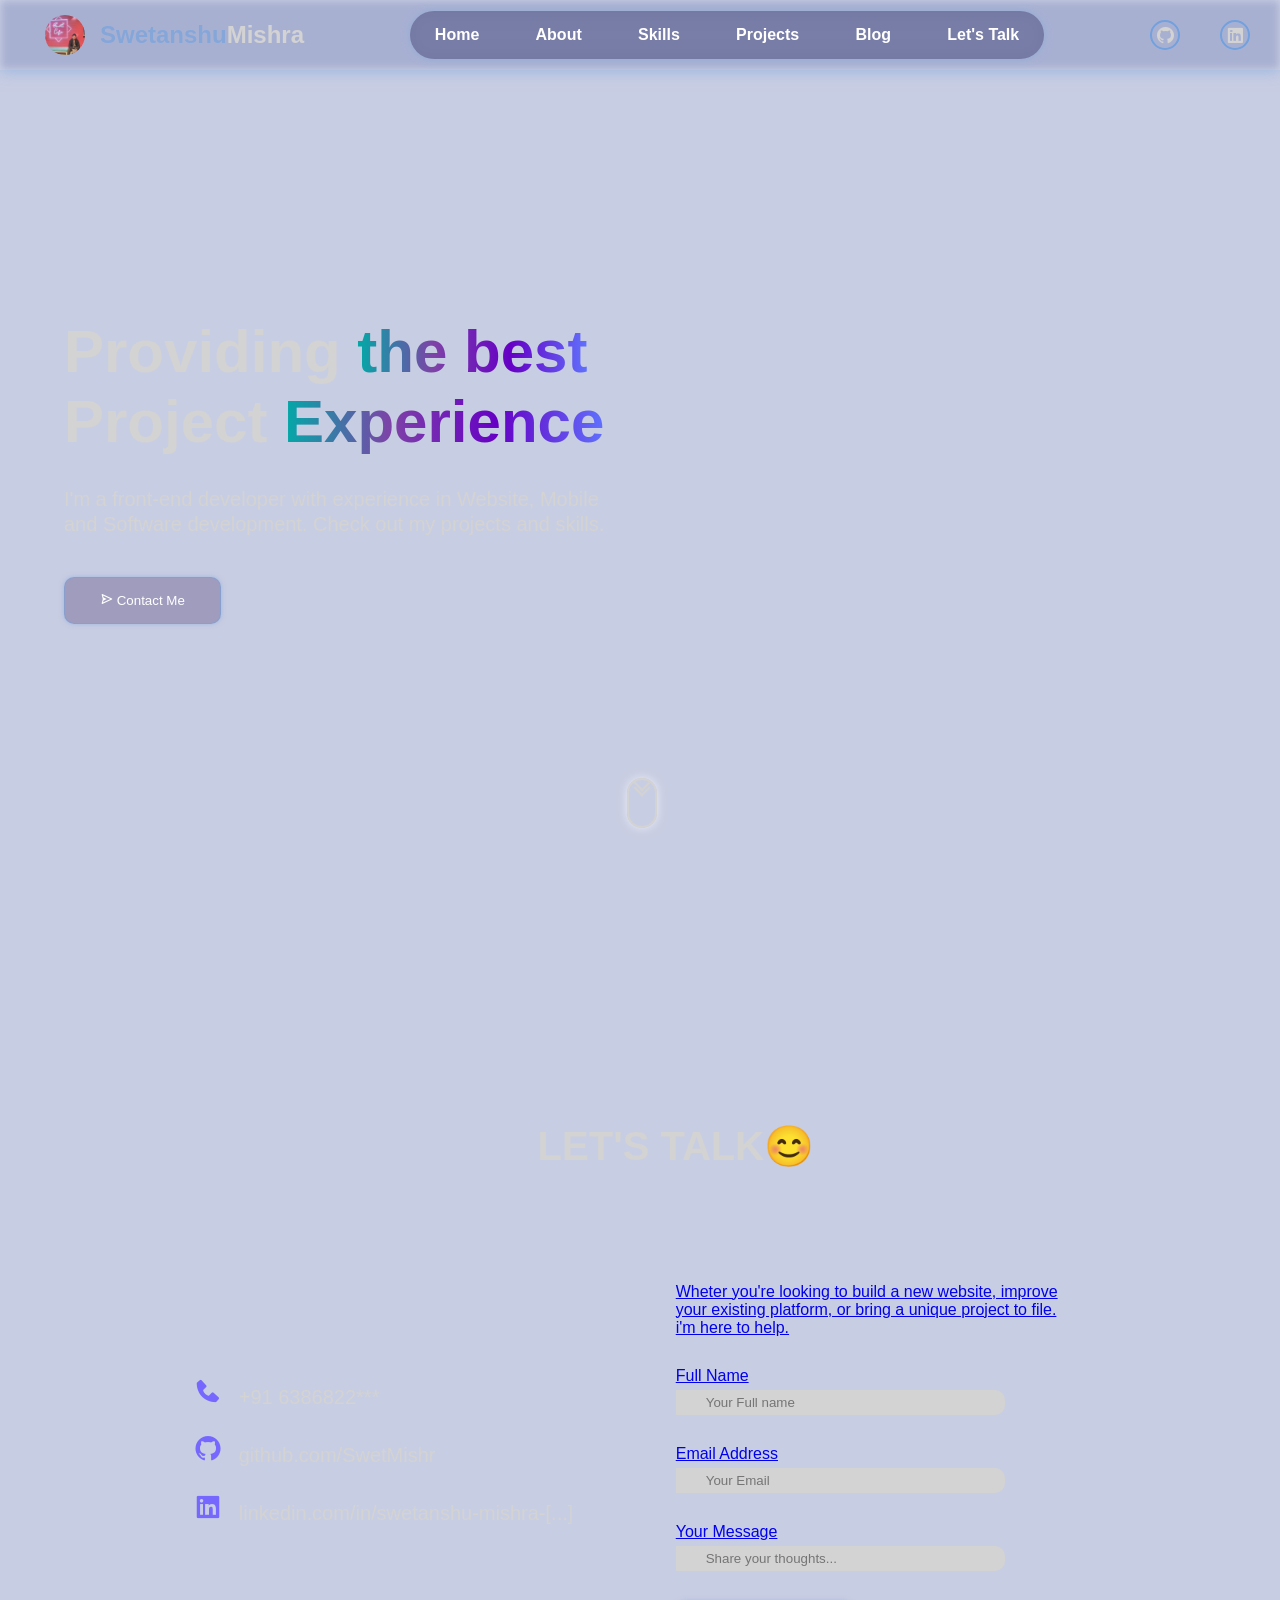
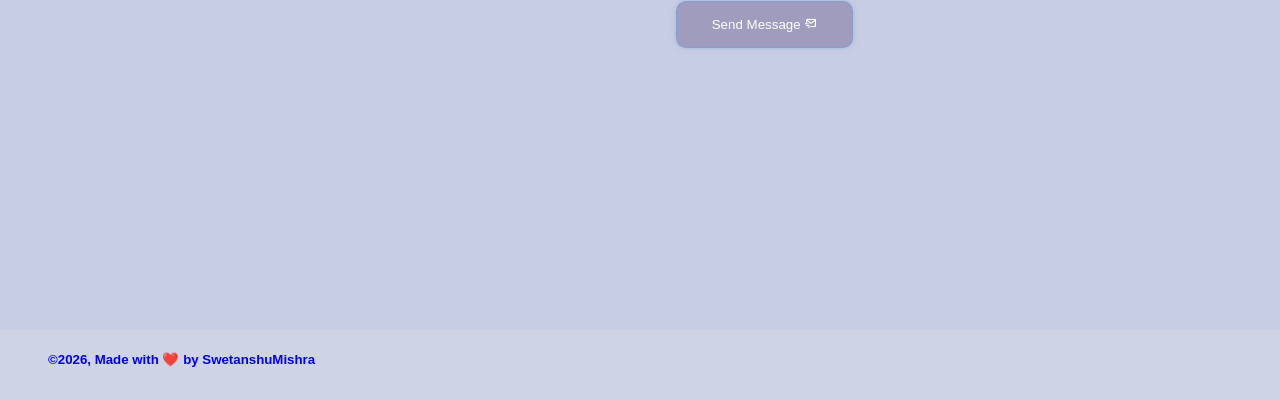
==== index.html @ 2ddc80a5 "Comment out hero-info-title section Comment out the hero-info-title section in index.html" ====
<!DOCTYPE html>
<html lang="en">
<head>
    <meta charset="UTF-8">
    <meta name="viewport" content="width=device-width, initial-scale=1.0">
    <title>SwetPortfolio</title>
    <link rel="stylesheet" href="style.css">
    <link href='https://unpkg.com/boxicons@2.1.4/css/boxicons.min.css' rel='stylesheet'>
    <link rel="stylesheet" href="https://unpkg.com/aos@next/dist/aos.css" />
</head>
<body>
    <div class="container">
        <video class="back-vid" autoplay loop muted plays-inline src="videos/galaxy.mp4"></video>



        <header data-aos="fade-down" data-aos-duration="2000">
            <div class="left">
                <img src="HERO.png" alt="logo">
                <h2><span style="color: #72a1dea2;">Swetanshu</span>Mishra</h2>
            </div>
            
            <ul>
                <li><a href="index.html">Home</a></li>
                <li><a href="hello-there.html">About</a></li>
                <li><a href="skills.html">Skills</a></li>
                <li><a href="projects.html">Projects</a></li>
                <li><a href="blog.html">Blog</a></li>
                <li><a href="lets-talk.html">Let's Talk</a></li>
            </ul>

            <div class="box-icons">
                <a href="https://github.com/SwetMishr" target="_blank" rel="noopener noreferrer"><p><i class='bx bxl-github'></i></p></a>
                <a href="https://www.linkedin.com/in/swetanshu-mishra-1b59b9249" target="_blank" rel="noopener noreferrer"><p><i class='bx bxl-linkedin-square'></i></p></a>
            </div>

            <div class="menu-icon">
                <i class='bx bx-menu'></i>
            </div>            
        </header>
        <div class="sidebar">
            <div class="close-icon">
                <i class='bx bx-x'></i>
            </div>
            
            <ul>
            <li><a href="index.html">Home</a></li>
            <li><a href="hello-there.html">About</a></li>
            <li><a href="skills.html">Skills</a></li>
            <li><a href="projects.html">Projects</a></li>
            <li><a href="blog.html">Blog</a></li>
            <li><a href="lets-talk.html">Let's Talk</a></li>
            </ul>

            <div class="social-sidebar">
                <a href="https://github.com/SwetMishr" target="_blank" rel="noopener noreferrer"><i class='bx bxl-github'></i></a>
                <a href="https://www.linkedin.com/in/swetanshu-mishra-1b59b9249" target="_blank" rel="noopener noreferrer"><i class='bx bxl-linkedin-square'></i></a>
            </div>
        </div>

        <div class="blackhole-box" data-aos="fade-down" data-aos-duration="2000">
            <video autoplay loop muted plays-inline src="videos/blackhole.mp4"></video>
        </div>

        <section id="home" class="hero ">
            <div class="hero-info autoBlur" data-aos="fade-right" data-aos-duration="1000">
                <!--<div class="hero-info-title" >
                    <i class='bx bxl-sketch'></i>
                 Front-end Developer
                </div>-->

                <h1 data-aos="fade-right" data-aos-duration="3000">Providing <span class="gradient">the best</span> Project <span class="gradient">Experience</span></h1>

                <p>I'm a front-end developer with experience in Website, Mobile and Software development. Check out my projects and skills.</p>

                <a href='lets-talk.html'><button><i class='bx bx-send' ></i> Contact Me</button></a>
            </div>
            
            <div class="skills-video-box " >
                <video class="skills-video autoBlur" autoplay loop muted plays-inline src="videos/hero-video.mp4"></video>
            </div>
        
            <div class="scroll-down"></div>
        </section>

       <!-- <section id="hello-there" class="info-section">
            <h1 class="section-title autoDisplay">Hello,There👋</h1>
            <div class="info-cards">
                <div class="card ">
                    <h1>Hi there, I'm Swetanshu</h1>
                    <p>With 1 years of experience, I have honed my skills in frontend dev, creating dynamic and responsive websites.</p>
                
                    <img src="images/grid1.png" alt="">
                </div>

                <div class="card">
                    <h1>Tech Stack</h1>
                    <p>I specialize in a variety of languages, frameworks, and tools that allow me to build robust and scalable applications.</p>
                
                    <img src="images/grid2.png" alt="">
                </div>

                <div class="card">
                    <h1>I'm very flexible with time zone communications & locations</h1>
                    <p>I'm based in Noida, India and open to remote work worldwide.</p>
                
                    <video src="videos/glob.mp4" autoplay loop muted plays-inline></video>

                    <a href='#lets-talk'><button><i class='bx bx-send'></i> Contact Me</button></a>
                </div>

                <div class="card">
                    <h1>My Passion for Coding</h1>
                    <p>I love solving problems and building things through code. Programming isn't just my profession—it's my passion. I enjoy exploring new technologies, and enhancing my skill[...]
                
                    <img src="images/grid4.png" alt="">
                </div>
            </div>
        </section>

        <section id="projects" class="my-project">
            <h1 class="section-title autoDisplay">My Projects 👨‍💻</h1>
            <div class="project-card">
                <div class="project-vidbox autoBlur" >
                    <video loop id="projectVideo1" src="videos/project1.mp4"></video>
                    <div class="hover-sign"></div>
                </div>
                <div class="project-info fadein-left">
                    <h1>Animated <span class="gradient">Gaming</span> Website</h1>
                    <p>Lorem ipsum dolor sit amet, consectetur adipisicing elit. Dicta ipsam excepturi ex in corrupti similique dolor nam, suscipit, odio soluta at recusandae nulla, id fugiat!</p[...]
                    <button><i class='bx bx-link-external' ></i> Website</button>
            </div>
            </div>

            <div class="project-card">
                <div class="project-vidbox autoBlur">
                    <video loop id="projectVideo2" src="videos/project2.mp4"></video>
                </div>
                <div class="project-info fadein-left">
                    <h1> Modern <span class="gradient">Portfolio</span> Website </h1>
                    <p>Lorem ipsum dolor sit amet consectetur adipisicing elit. Quam modi voluptates assumenda omnis impedit ipsa veritatis soluta earum minima consequatur.</p>
                    <button><i class='bx bx-link-external' ></i> Website</button>
                </div>
            </div>

            <div class="project-card">
                <div class="project-vidbox autoBlur">
                    <video loop id="projectVideo3" src="videos/project3.mp4"></video>
                </div>
                
                <div class="project-info fadein-left">
                    <h1>Movie <span class="gradient">Landing</span>  Page</h1>
                    <p>Lorem ipsum dolor sit amet consectetur adipisicing elit. Maiores numquam saepe itaque sapiente odit neque necessitatibus explicabo hic laudantium ipsam nesciunt ducimus, cu[...]
                    <button><i class='bx bx-link-external' ></i> Website</button>
                </div>
            </div>
        </section>

        
        <section id="skills" class="skills-section">
            <h1 class="section-title autoDisplay">
                My Skills 💪
            </h1>
            <div class="skills-box autoDisplay">
                <img class="skills-image" src="images/digital brain (2).png" alt="">
                <div class="Designer">
                    <h1 class="gradient">Designer <i class='bx bx-laptop'></i></h1>
                    <p>I have expertise in HTML, CSS, JavaScript, and design tools like Figma and Adobe XD. My strength lies in blending aesthetics with functionality to create seamless user expe[...]
                </div>
                
                <div class="coder">
                    <h1 class="gradient">Coder <i class='bx bx-code-block' ></i></h1>
                    <p>I'm skilled in HTML, CSS, JavaScript, and frameworks like React and Node.js. I also have experience with database management using MySQL.</p>
                </div>

                <div class="slider" reverse="true" style="
                --width: 100px;
                --height: 100px;
                --quantity: 4;
                ">
                    <div class="list">
                
                        <div class="item" style="--position: 1"><img src="images/10.png" alt=""></div>
                        <div class="item" style="--position: 2"><img src="images/6.png" alt=""></div>
                        <div class="item" style="--position: 3"><img src="images/12.png" alt=""></div>
                        <div class="item" style="--position: 4"><img src="images/7.png" alt=""></div>
                
                    </div>
                </div>
            </div>
        </section>-->

        <section id="lets-talk" class="contact-section ">
            <h1 class="section-title autoDisplay">LET'S TALK😊</h1>

            <div class="social-box autoBlur">
                <a href="#"><i class='bx bxs-phone'></i> +91 6386822***</a>
                <a href="https://github.com/SwetMishr" target="_blank" rel="noopener noreferrer"><i class='bx bxl-github'></i> github.com/SwetMishr</a>
                <a href="https://www.linkedin.com/in/swetanshu-mishra-1b59b9249" target="_blank" rel="noopener noreferrer"><i class='bx bxl-linkedin-square'></i> linkedin.com/in/swetanshu-mishra-[...]
            </div>

            <div class="contact-box autoBlur">
                <p>Wheter you're looking to build a new website, improve your existing platform, or bring a unique project to file. i'm here to help.</p>
            
                <p>Full Name</p>
                <input placeholder="Your Full name" type="full name">

                <p>Email Address</p>
                <input placeholder="Your Email" type="Contact">

                <p>Your Message</p>
                <input  class="input-message" type="contact" placeholder="Share your thoughts...">

                <button>Send Message <i class='bx bx-mail-send'></i></button>
            </div>
        
        </section> 

        <section class="footer">
            <h5>©️2026, Made with ❤️ by SwetanshuMishra</h5>
             <!-- <div class="box-icons">
              <a href="https://github.com/SwetMishr" target="_blank" rel="noopener noreferrer"><p><i class='bx bxl-github'></i></p></a>
                <a href="https://www.linkedin.com/in/swetanshu-mishra-1b59b9249" target="_blank" rel="noopener noreferrer"><p><i class='bx bxl-linkedin-square'></i></p></a>
            </div> -->
        </section>

        
    </div>
    <script src="app.js"></script>
    <script src="https://unpkg.com/aos@next/dist/aos.js"></script>
    <script >
      AOS.init();
    </script>
</body>
</html>
---- style.css ----
body{
    margin: 0;
    padding: 0;
    font-family: Arial, Helvetica, sans-serif;
    color: lightgray;
    overflow-x: hidden;
}

*{
    box-sizing: border-box;
}

html{
    scroll-behavior: smooth;
}

.container{
    position: relative;
    width: 100%;
    min-height: 100vh;
    display: flex;
    flex-direction: column;
    align-items: center;
    gap: 100px;
    background-color: #001f7c38;
}

.page-container{
    padding-bottom: 100px;
}

.page-section,
.skills-page-section{
    padding-top: 120px;
}


.back-vid{
    position: fixed;
    right: 0;
    bottom: 0;
    z-index: -1;
    mix-blend-mode:overlay;
}


header{
    display: flex;
    position: absolute;
    top: 0;
    right: 0;
    left: 0;
    align-items: center;
    justify-content: space-between;
    padding: 0 30px;
    height: 70px;
    background-color: rgba(255, 255, 255, 0.121);
    backdrop-filter: blur(5px);
    box-shadow: 0 0 15px #72a1dea2;
    z-index: 999;
}

.left{
    display: flex;
    align-items: center;
    flex-shrink: 0;
}

.left img{
    width: 40px;
    height: 40px;
    margin: 0 15px;
    border-radius: 50%;
    object-fit: cover;
    flex-shrink: 0;
}


header ul{
    display: flex;
    justify-content: space-between;
    width: min(650px, 52%);
    padding: 15px 15px;
    border-radius: 50px;
    background-color: rgba(0, 0, 69, 0.326);
    backdrop-filter: blur(10px);
    box-shadow: 0 0 10px #72a1de63;
}

header ul li{
    list-style: none;
}

header ul a{
    text-decoration: none;
    color: white;
    font-weight: 700;
    transition: 0.3s;
    margin: 0 10px;
}

header ul a:hover{
    text-shadow: 0 0 15px black;
}

.box-icons{
    display: flex;
    gap: 40px;
    flex-shrink: 0;
}

.box-icons a{
    color: lightgray;
    text-decoration: none;
}

.box-icons p{
    display: flex;
    align-items: center;
    justify-content: center;
    font-size: 20px;
    width: 30px;
    height: 30px;
    margin: 0;
    border: 2px solid #72a1de;
    border-radius: 50%;
    cursor: pointer;
    transition: 0.5s;
}

.box-icons p:hover{
    background-color: #72a1de;
    color: black;
    box-shadow: 0 0 15px #72a1de;
}

.blog-section{
    width: 80%;
    min-height: 100vh;
    display: flex;
    flex-direction: column;
    align-items: center;
    gap: 30px;
}

.blog-grid{
    display: grid;
    grid-template-columns: repeat(3, minmax(0, 1fr));
    gap: 24px;
    width: 100%;
}

.blog-card{
    border: 1px solid gray;
    background-color: #080020b7;
    border-radius: 20px;
    padding: 28px;
    min-height: 260px;
    box-shadow: 0 0 8px #72a1de45;
    transition: 0.4s;
}

.blog-card:hover{
    box-shadow: 0 0 15px lightgray;
}

.blog-card span{
    color: #72a1de;
    font-size: 13px;
    font-weight: 700;
}

.blog-card h2{
    color: lightgray;
    font-size: 24px;
    line-height: 32px;
}

.blog-card p{
    color: gray;
    line-height: 24px;
}

.blog-card a{
    color: white;
    text-decoration: none;
    font-weight: 700;
}

.contact-page-section{
    padding-top: 120px;
}

.blackhole-box{
    position: absolute;
    top: 0;
    width: 100%;
    display: flex;
    justify-content: center;
    z-index: -1;
    mix-blend-mode: lighten;
  }
  
.blackhole-box video{
    width: 100%;
    margin-top: -23.5%;
}

.hero{
    position: relative;
    display: flex;
    width: 100%;
    height: 100vh;
    align-items: center;
    justify-content: space-between;
}

.hero-info{
    position: absolute;
    left: 5%;
}

.hero-info .hero-info-title{
    color: #72a1de;
    padding: 8px 5px;
    border-radius: 50px;
    border: 1px solid #72a1de94;
    width: 240px;
    background-color: #2200493d;
    box-shadow: 0 0 5px #72a1de84;
}

.hero-info h1{
    font-size: clamp(36px, 6vw, 60px);
    max-width: 600px;
    font-weight: 700;
    line-height: 70px;
    margin-top: 40px;
    margin-bottom: 30px;
}

.hero-info p{
    max-width: 550px;
    line-height: 25px;
    margin-bottom: 40px;
    font-size: clamp(16px, 2vw, 20px);
}

.hero-info button{
    color: white;
    padding: 15px 35px;
    border-radius: 10px;
    border: 1px solid #72a1de81;
    background-color: #2200493d;
    box-shadow: 0 0 5px #72a1de81;
    cursor: pointer;
    transition: 0.3s;
}

.hero-info button:hover{
    box-shadow: 0 0 15px #72a1de81;
}

/* Gradient Animation */
.gradient{
    background: linear-gradient(to right,#00aaa7, #7e42a7, #6600c5, #6070fd,#2a46ff, #0099ff, #008ead);
    background-size: 200%;
    background-clip: text;
    -webkit-background-clip: text;
    -webkit-text-fill-color: transparent;
    animation: animate-gradient 2.5s linear infinite;
}
@keyframes animate-gradient {
    to{
        background-position: 200%;
    }
}

.skills-video-box{
    position: absolute;
    right: 3%;
}

.skills-video{
    height: 900px;
    mix-blend-mode:lighten;
}


.scroll-down {
    height: 50px;
    width: 30px;
    border: 2px solid lightgray;
    position: absolute;
    left: 49%;
    bottom: 8%;
    border-radius: 50px;
    cursor: pointer;
    box-shadow: 0 0 10px rgba(255, 255, 255, 0.626);
  }
  .scroll-down::before,
  .scroll-down::after {
    content: "";
    position: absolute;
    top: 20%;
    left: 50%;
    height: 10px;
    width: 10px;
    transform: translate(-50%, -100%) rotate(45deg);
    border: 2px solid lightgray;
    border-top: transparent;
    border-left: transparent;
    animation: scroll-down 2s ease-in-out infinite;
  }
  .scroll-down::before {
    top: 30%;
    animation-delay: 0.5s;
    /* animation: scroll-down 1s ease-in-out infinite; */
  }
  
  @keyframes scroll-down {
    0% {
      /* top:20%; */
      opacity: 0;
    }
    30% {
      opacity: 1;
    }
    60% {
      opacity: 1;
    }
    100% {
      top: 90%;
      opacity: 0;
    }
  }




.info-section{
    display: flex;
    align-items: center;
    flex-direction: column;
    width: 80%;
    margin-top: 100px;
}

.section-title{
    font-size: clamp(28px, 5vw, 40px);
    font-weight: 700;
    text-align: center;
}

.info-cards{
    display: grid;
    grid-template-columns: auto auto auto;
    gap: 20px;
    width: 100%;
    height: 100%;
    margin-top: 30px;
}

.card{
    display: flex;
    align-items:flex-start;
    justify-content: center;
    position: relative;
    width: auto;
    height: 40vh;
    overflow: hidden;
    border: 1px solid gray;
    background-color: #080020b7;
    border-radius: 20px;
    transition: 0.5s;
}

.card h1{
    position: absolute;
    margin: 0;
    bottom: 40%;
    left: 5%;
    font-size: 25px;
    z-index: 1;
    color: lightgray;
}

.card p{
    position: absolute;
    bottom: 3%;
    left: 5%;
    z-index: 1;
    max-width: 300px;
    color: gray;
    font-size: 13px;
    line-height: 20px;
}

.card img{
    width: 80%;
    height: 50%;
    object-fit: cover;
}

.card video{
    margin-top: 10%;
    width: 70%;
    height: 50%;
    object-fit: cover;
    mix-blend-mode: lighten;
}

.card button{
    position: absolute;
    bottom: 5%;
    left: 5%;
    padding: 10px 25px;
    border: 1px solid gray;
    background-color: #0f1217;
    color: gray;
    border-radius: 20px;
    box-shadow: 0 0 5px lightgray;
    cursor: pointer;
    transition: 0.3s;
}

.card button:hover{
    box-shadow: 0 0 15px lightgray;
    opacity: 0.7;
}

.card:hover{
    box-shadow: 0 0 15px rgb(211, 211, 211);
}

.card:nth-child(3){
    grid-row: span 2;
    height: 83vh;
}

.card:nth-child(3) p{
    bottom: 12%;
}

.card:nth-child(3) h1{
    bottom: 21%;
}

.card:nth-child(4){
    grid-column: span 2;
}

.card:nth-child(4) p{
    max-width: 650px;
}

.card:nth-child(4) h1{
    bottom: 35%;
}



.my-project{
    display: flex;
    flex-direction: column;
    gap: 10%;
    align-items: center;
    position: relative;
    width: 80%;
    min-height: 100vh;
    height: auto;
    margin-top: 200px;
    margin-bottom: 700px;
}

.project-card {
    display: flex;
    width: 100%;
    height: 40%;
    align-items: center;
    gap: 10%;
    justify-content: center;
}

.project-vidbox{
    display: flex;
    align-items: center;
    justify-content: center;
    width: 50%;
    mix-blend-mode:exclusion;
    position: relative;
    cursor: pointer;
    transition: 0.5s;
    min-width: 400px;

}

.project-vidbox video{
    object-fit: cover;
    width: 100%;
    box-shadow: 0 0 10px lightgray;
    border-radius: 20px;
    transition: 0.5s;
}

.project-card video:hover{
    box-shadow: 0 0 25px rgb(255, 255, 255);
}

.project-info{
    display: flex;
    flex-direction: column;
    align-items: start;
    justify-content: center;
    width: 50%;
    padding-left: 10%;
}

.project-info h1{
    width: 90%;
    font-size: 25px;
    font-weight: bold;
    text-wrap: nowrap;
    margin-top: 0;
    margin-bottom: 10px;
    max-width: 450px;
}

.project-info p{
    width: 90%;
    max-width: 400px;
    min-width: 300px;
    margin-bottom: 50px;
    margin-top: 0;
}

.project-info button{
    color: white;
    padding: 15px 35px;
    border-radius: 10px;
    border: 1px solid #72a1de81;
    background-color: #2200493d;
    box-shadow: 0 0 5px #72a1de81;
    cursor: pointer;
    transition: 0.3s;
}

.project-info button:hover{
    opacity: 0.8;
    box-shadow: 0 0 15px #72a1de81;
}

.project-vidbox .hover-sign{
    position: absolute;
    display: flex;
    align-items: center;
    justify-content: center;
    width: 30%;
    height: 100px;
}

.hover-sign::before,
.hover-sign::after {
    content: "👆";
    text-align: center;
    position: absolute;
    font-size: 50px;
    top: 20%;
    left: 40%;
    border-radius: 40px;
    animation: hover-animation 4s ease-in-out infinite;

}

.hover-sign.active{
    display: none;
}

@keyframes hover-animation {
  0% {
    /* top:20%; */
    box-shadow: 0 0 5px rgb(255, 255, 255);
    transform: translate(100%, 50%) rotate(30deg);
  }

  100% {
    box-shadow: 0 0 5px rgb(255, 255, 255);
    transform: translateX(80%, 80%) rotate(20deg);
  }
}




/* Skills section */
.skills-section{
    display: flex;
    flex-direction: column;
    align-items: center;
    position: relative;
    width: 100%;
}

.skills-box{
    width: 100%;
    height: 90vh;
    position: relative;
    display: flex;
    align-items: start;
    justify-content: center;
    mix-blend-mode:lighten;
    opacity: 0.7;
}

.skills-image{
    width: 70%;
    mix-blend-mode:difference;
}

.Designer{
    position: absolute;
    display: flex;
    flex-direction: column;
    align-items: start;
    top: 25%;
    left: 5%;
    max-width: 300px;
}

.Designer h1{
    font-size: 50px;
    display: flex;
    align-items: center;
}

.Designer p{
    line-height: 23px;
}


.coder{
    position: absolute;
    display: flex;
    flex-direction: column;
    align-items: start;
    top: 25%;
    right: 5%;
    max-width: 300px;
}

.coder h1{
    font-size: 50px;
    display: flex;
    align-items: center;
}

.coder p{
    line-height: 23px;
}



.coder-text{

    font-size: 50px;
}

/* SLIDER  */

.slider{
    position: absolute;
    bottom: 5%;
    right: 20%;
    width: 60%;
    height: var(--height);
    overflow: hidden;
    mask-image: linear-gradient(
        to right,
        transparent,
        #000 10% 90%,
        transparent
    );
    mix-blend-mode:difference;
    opacity: 0.7;
}
.slider .list{
    display: flex;
    width: 100%;
    min-width: calc(var(--width) * var(--quantity));
    position: relative;
}
.slider .list .item{
    width: var(--width);
    height: var(--height);
    position: absolute;
    left: 100%;
    animation: autoRun 10s linear infinite;
    transition: filter 0.5s;
    animation-delay: calc( (10s / var(--quantity)) * (var(--position) - 1) - 10s)!important;
}
.slider .list .item img{
    width: 100%;
}
@keyframes autoRun{
    from{
        left: 100%;
    }to{
        left: calc(var(--width) * -1);
    }
}
.slider:hover .item{
    animation-play-state: paused!important;
    filter: grayscale(1);
}
.slider .item:hover{
    filter: grayscale(0);
}


  /* CONTACT SECTION */
.contact-section{
    width: 80%;
    min-height: 100vh;
    height: auto;
    display: flex;
    justify-content: center;
    gap: 10%;
    align-items: center;
    position: relative;
}

.contact-section h1{
    position: absolute;
    top: 10%;
    left: 40%;
}

.social-box {
    display: flex;
    flex-direction: column;
    gap: 25px;
}

.social-box a{
    color: lightgray;
    text-decoration: none;
    font-size: 20px;
    overflow-wrap: anywhere;
}

.social-box i{
    color: #7668ff;
    font-size: 30px;
    margin-right: 10px;
}

.social-icons a i{
    color: white;
    margin-top: 40px;
}

.contact-box p{
    max-width: 400px;
    margin-top: 30px;
    margin-bottom: 5px;
} 

.contact-box input{
    padding: 7.5px 30px;
    background-color: lightgray;
    width: 80%;
    height: 25px;
    border: none;
    outline : none;
    border-top-right-radius: 10px;
    border-bottom-right-radius: 10px;
}

.contact-box button{
    margin-top: 30px;
    color: white;
    padding: 15px 35px;
    border-radius: 10px;
    border: 1px solid #72a1de81;
    background-color: #2200493d;
    box-shadow: 0 0 5px #72a1de81;
    cursor: pointer;
    transition: 0.3s;
}

.contact-box button:hover{
    opacity: 0.8;
    box-shadow: 0 0 15px #72a1de81;
}

.footer{
    display: flex;
    justify-content: space-between;
    position: absolute;
    bottom: 0;
    right: 0;
    left: 0;
    height: 70px;
    background-color: rgba(255, 255, 255, 0.121);
    z-index: 999;
    padding: 0 3rem;
    box-sizing: border-box;
}


/* BLUR EFFECT ANIMAION */

.autoBlur{
    animation: autoBlurAnimation linear both;
    animation-timeline: view();

}
@keyframes autoBlurAnimation{
    0%{
        filter: blur(40px);
    }
    35%,65%{
        filter: blur(0);
        opacity: 1;
    }
    100%{
        filter: blur(40px);
        opacity: 0;
    }
}


/* AUTO DISPLAY ANIMAION */
.autoDisplay{
    animation: autoDisplayAnimation both;
    animation-timeline: view();

}

@keyframes autoDisplayAnimation{
    from{
        filter: blur(10px);
        transform: translateY(-200px) scale(0);
    } 50%{
        opacity: 1;
        filter: blur(0px);
        transform: translateX(0) scale(1);
    }
}


/* FADEIN_LEFT */

.fadein-left{
    animation: fadeInLeftAnimation both;
    animation-timeline: view();
}

@keyframes fadeInLeftAnimation{
    0%{
        opacity: 0;
        transform: translateX(-500px) scale(0.2);
        filter: blur(10px);
    } 35%,65%{
        opacity: 1;
        transform: translateX(0) scale(1);
        filter: blur(0px);
    }100%{
        filter: blur(10px);
    }
}

/* Sidebar */

.menu-icon{
    font-size: 35px;
    cursor: pointer;
    display: none;
}


.sidebar{
    position: fixed;
    right: 0;
    top: 0;
    bottom: 70%;
    width: 0%;
    background-color: #000000b8;
    z-index: 999;
    box-shadow: 0 0 25px rgba(255, 255, 255, 0.479);
    backdrop-filter: blur(10px);
    opacity: 0;
    border-bottom-left-radius: 100%;
    
}

.close-icon{
    font-size: 50px;
    color: lightgray;
    padding-left: 10px;
    cursor: pointer;
}

.sidebar ul{
    padding-left: 20px;
}

.sidebar ul li{
    list-style: none;
    margin-bottom: 30px;
}

.sidebar ul li a{
    text-decoration: none;
    color: lightgray;
    font-size: 30px;
    font-weight: 900;
    text-shadow:0 0 15px #4c4c4c;
}

.social-sidebar{
    padding-left: 20px;
    margin-top: 60px;
    text-wrap: nowrap;
}

.social-sidebar a{
    color: lightgray;
    font-size: 35px;
    padding: 5px 5px;
    cursor: pointer;
    transition: 0.5s;
}

/* Sidebar Open ANimation */
.sidebar.open-sidebar{
    animation: openSideBarAnimation 1.5s forwards;
}

@keyframes openSideBarAnimation {
    to{
        width: 80%;
        opacity: 1;
        bottom: 0;
        border-radius: 0;
    }
}

/* Sidebar close ANimation */

.sidebar.close-sidebar{
    animation: closeSideBarAnimation 1.5s forwards;
}

@keyframes closeSideBarAnimation {
    from{
        width: 80%;
        opacity: 1;
        bottom: 0;
        border-radius: 0;
    }
    to{
        width: 0;
        opacity: 0;
        bottom: 70%;
        border-bottom-left-radius: 50%;
    }
}


@media (max-aspect-ratio: 16/9){
    .back-vid{
        width: auto;
        height: 100%;
    }
}

@media (min-aspect-ratio: 16/9){
    .back-vid{
        width: 100%;
        height: auto;
    }
}


@media screen and (max-width: 1200px){
    header{
        padding: 0 20px;
    }

    header ul{
        width: min(620px, 56%);
    }

    .blackhole-box video{
        margin-top: -20%;
    }

    .hero-info h1{
        font-size: 40px;
        max-width: 400px;
        line-height: 40px;
    }

    .hero-info p{
        max-width: 450px;
    }

    .info-cards{
        grid-template-columns: auto auto;
    }

    .card:nth-child(3){
        grid-row: span 1;
        grid-column: span 2;
        height: 40vh;
    }

    .card:nth-child(4){
        grid-column: span 2;
    }

    .project-card{
        flex-direction: column;
        gap: 5%;
    }

    .project-vidbox{
        width: 100%;
        min-width: unset;
    }

    .project-info{
        width: 100%;
        padding-left: 0;
    }

    .skills-box{
        flex-direction: column;
        height: auto;
    }

    .Designer,
    .coder{
        position: relative;
        top: unset;
        left: unset;
        right: unset;
        margin: 30px 0;
    }

}

@media screen and (max-width: 768px){
    header{
        padding: 0 15px;
        height: 60px;
    }

    .left img{
        width: 35px;
        height: 35px;
        margin: 0 10px;
    }

    header ul{
        display: none;
    }

    .box-icons{
        gap: 20px;
    }

    .menu-icon{
        display: flex;
    }

    .hero{
        height: 80vh;
        padding-top: 60px;
    }

    .hero-info{
        left: 0;
        right: 0;
        width: 100%;
        padding: 0 20px;
        text-align: center;
        align-items: center;
        display: flex;
        flex-direction: column;
        justify-content: center;
    }

    .hero-info h1{
        font-size: 28px;
        max-width: 100%;
        line-height: 35px;
    }

    .hero-info p{
        max-width: 100%;
        font-size: 14px;
    }

    .skills-video-box{
        position: relative;
        right: unset;
        width: 100%;
    }

    .skills-video{
        height: auto;
        width: 100%;
        max-width: 500px;
    }

    .scroll-down{
        display: none;
    }

    .info-cards{
        grid-template-columns: 1fr;
    }

    .card{
        height: 30vh;
    }

    .card:nth-child(3){
        grid-column: unset;
        height: 30vh;
    }

    .card:nth-child(4){
        grid-column: unset;
    }

    .my-project{
        width: 90%;
        margin-bottom: 300px;
    }

    .project-card{
        gap: 0;
    }

    .project-vidbox{
        min-width: 100%;
    }

    .project-vidbox video{
        width: 100%;
    }

    .project-info h1{
        font-size: 18px;
    }

    .project-info p{
        max-width: 100%;
        min-width: 100%;
    }

    .contact-section{
        flex-direction: column;
        width: 90%;
        gap: 40px;
    }

    .contact-section h1{
        position: relative;
        top: unset;
        left: unset;
        margin-bottom: 20px;
    }

    .social-box{
        width: 100%;
    }

    .social-box a{
        font-size: 16px;
    }

    .contact-box input{
        width: 100%;
    }

    .blog-grid{
        grid-template-columns: 1fr;
    }

    .blog-card{
        min-height: auto;
    }

}

@media screen and (max-width: 480px){
    header{
        padding: 0 10px;
    }

    .left img{
        width: 30px;
        height: 30px;
    }

    .left h2{
        font-size: 16px;
    }

    .box-icons p{
        font-size: 16px;
        width: 28px;
        height: 28px;
    }

    .hero-info .hero-info-title{
        width: 100%;
        font-size: 12px;
    }

    .hero-info h1{
        font-size: 24px;
        line-height: 30px;
    }

    .hero-info p{
        font-size: 12px;
        line-height: 20px;
    }

    .hero-info button{
        padding: 10px 20px;
        font-size: 14px;
    }

    .my-project{
        width: 95%;
        gap: 5%;
        margin-bottom: 200px;
    }

    .project-info h1{
        font-size: 16px;
    }

    .project-info button{
        padding: 10px 20px;
        font-size: 14px;
    }

    .Designer h1,
    .coder h1{
        font-size: 32px;
    }

    .Designer p,
    .coder p{
        font-size: 12px;
    }

    .contact-box input{
        height: 35px;
    }

    .contact-box button{
        padding: 10px 20px;
    }

    .footer h6{
        font-size: 12px;
    }

}
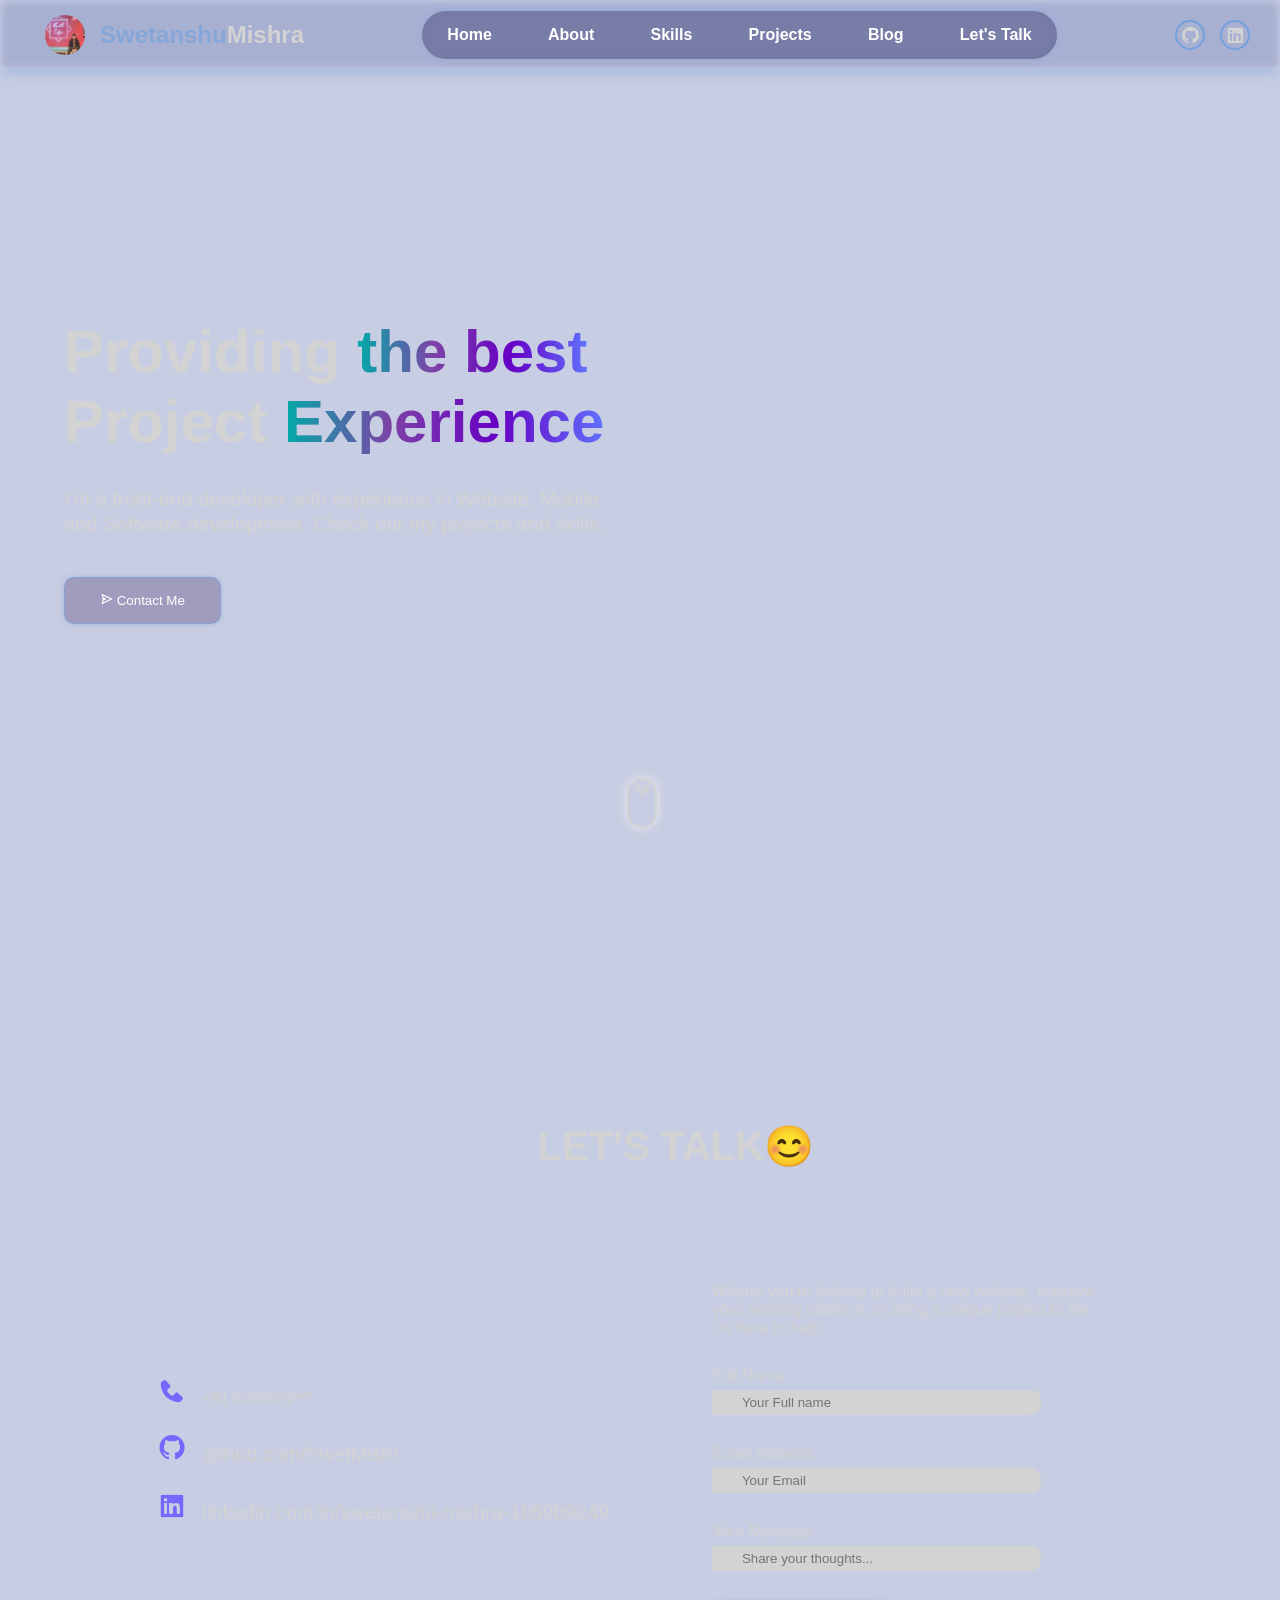
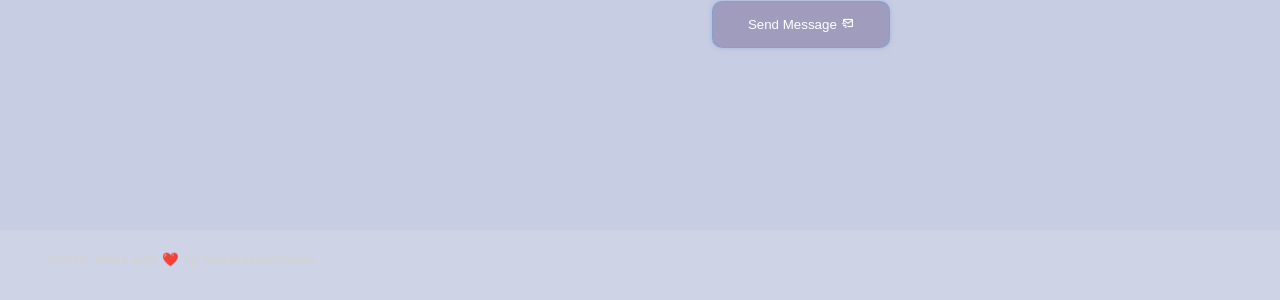
==== commit b13738de: "Fix: Resolve Let's Talk section link issue and iOS video playback" ====
--- a/index.html
+++ b/index.html
@@ -10,7 +10,7 @@
 </head>
 <body>
     <div class="container">
-        <video class="back-vid" autoplay loop muted plays-inline src="videos/galaxy.mp4"></video>
+        <video class="back-vid" autoplay loop muted playsinline src="videos/galaxy.mp4"></video>
 
 
 
@@ -59,7 +59,7 @@
         </div>
 
         <div class="blackhole-box" data-aos="fade-down" data-aos-duration="2000">
-            <video autoplay loop muted plays-inline src="videos/blackhole.mp4"></video>
+            <video autoplay loop muted playsinline src="videos/blackhole.mp4"></video>
         </div>
 
         <section id="home" class="hero ">
@@ -77,7 +77,7 @@
             </div>
             
             <div class="skills-video-box " >
-                <video class="skills-video autoBlur" autoplay loop muted plays-inline src="videos/hero-video.mp4"></video>
+                <video class="skills-video autoBlur" autoplay loop muted playsinline src="videos/hero-video.mp4"></video>
             </div>
         
             <div class="scroll-down"></div>
@@ -104,7 +104,7 @@
                     <h1>I'm very flexible with time zone communications & locations</h1>
                     <p>I'm based in Noida, India and open to remote work worldwide.</p>
                 
-                    <video src="videos/glob.mp4" autoplay loop muted plays-inline></video>
+                    <video src="videos/glob.mp4" autoplay loop muted playsinline></video>
 
                     <a href='#lets-talk'><button><i class='bx bx-send'></i> Contact Me</button></a>
                 </div>
@@ -194,9 +194,22 @@
             <h1 class="section-title autoDisplay">LET'S TALK😊</h1>
 
             <div class="social-box autoBlur">
-                <a href="#"><i class='bx bxs-phone'></i> +91 6386822***</a>
-                <a href="https://github.com/SwetMishr" target="_blank" rel="noopener noreferrer"><i class='bx bxl-github'></i> github.com/SwetMishr</a>
-                <a href="https://www.linkedin.com/in/swetanshu-mishra-1b59b9249" target="_blank" rel="noopener noreferrer"><i class='bx bxl-linkedin-square'></i> linkedin.com/in/swetanshu-mishra-[...]
+                <div class="social-item">
+                    <i class='bx bxs-phone'></i>
+                    <span>+91 6386822***</span>
+                </div>
+                <a href="https://github.com/SwetMishr" target="_blank" rel="noopener noreferrer">
+                    <div class="social-item">
+                        <i class='bx bxl-github'></i>
+                        <span>github.com/SwetMishr</span>
+                    </div>
+                </a>
+                <a href="https://www.linkedin.com/in/swetanshu-mishra-1b59b9249" target="_blank" rel="noopener noreferrer">
+                    <div class="social-item">
+                        <i class='bx bxl-linkedin-square'></i>
+                        <span>linkedin.com/in/swetanshu-mishra-1b59b9249</span>
+                    </div>
+                </a>
             </div>
 
             <div class="contact-box autoBlur">
--- a/style.css
+++ b/style.css
@@ -105,8 +105,9 @@
 
 .box-icons{
     display: flex;
-    gap: 40px;
+    gap: 15px;
     flex-shrink: 0;
+    order: 3;
 }
 
 .box-icons a{
@@ -998,36 +999,21 @@
 
     .hero-info h1{
         font-size: 40px;
-        max-width: 400px;
-        line-height: 40px;
-    }
-
-    .hero-info p{
-        max-width: 450px;
-    }
-
-    .info-cards{
-        grid-template-columns: auto auto;
-    }
-
-    .card:nth-child(3){
-        grid-row: span 1;
-        grid-column: span 2;
-        height: 40vh;
-    }
-
-    .card:nth-child(4){
-        grid-column: span 2;
+        line-height: 50px;
+    }
+
+    .skills-video{
+        height: 800px;
     }
 
     .project-card{
         flex-direction: column;
+        height: 100%;
         gap: 5%;
     }
 
     .project-vidbox{
         width: 100%;
-        min-width: unset;
     }
 
     .project-info{
@@ -1035,26 +1021,11 @@
         padding-left: 0;
     }
 
-    .skills-box{
-        flex-direction: column;
-        height: auto;
-    }
-
-    .Designer,
-    .coder{
-        position: relative;
-        top: unset;
-        left: unset;
-        right: unset;
-        margin: 30px 0;
-    }
-
-}
-
-@media screen and (max-width: 768px){
+}
+
+@media screen and (max-width: 900px){
     header{
         padding: 0 15px;
-        height: 60px;
     }
 
     .left img{
@@ -1063,215 +1034,278 @@
         margin: 0 10px;
     }
 
+    .left h2{
+        font-size: 18px;
+    }
+
+    header ul{
+        width: min(550px, 60%);
+        padding: 10px 10px;
+        gap: 5px;
+    }
+
+    header ul a{
+        margin: 0 5px;
+        font-size: 13px;
+    }
+
+    .box-icons{
+        gap: 10px;
+    }
+
+    .box-icons p{
+        font-size: 16px;
+        width: 25px;
+        height: 25px;
+    }
+
+    .hero{
+        height: 80vh;
+        margin-top: 70px;
+    }
+
+    .hero-info h1{
+        font-size: 32px;
+        line-height: 40px;
+        max-width: 400px;
+    }
+
+    .hero-info p{
+        max-width: 350px;
+        font-size: 14px;
+    }
+
+    .skills-video{
+        height: 600px;
+    }
+
+    .info-cards{
+        grid-template-columns: auto auto;
+        gap: 15px;
+    }
+
+    .card:nth-child(3){
+        grid-row: span 1;
+        height: 40vh;
+    }
+
+    .card:nth-child(4){
+        grid-column: span 2;
+    }
+
+    .my-project{
+        width: 90%;
+        margin-bottom: 500px;
+    }
+
+    .project-vidbox{
+        min-width: 300px;
+    }
+
+    .project-info h1{
+        font-size: 20px;
+        max-width: 350px;
+    }
+
+    .project-info p{
+        max-width: 350px;
+        min-width: 250px;
+        font-size: 13px;
+    }
+
+    .project-info button{
+        padding: 12px 25px;
+        font-size: 13px;
+    }
+
+    .blog-grid{
+        grid-template-columns: repeat(2, minmax(0, 1fr));
+        gap: 15px;
+    }
+
+    .contact-section{
+        width: 90%;
+        flex-direction: column;
+        gap: 5%;
+    }
+
+    .contact-section h1{
+        left: 20%;
+    }
+
+    .social-box{
+        gap: 15px;
+        font-size: 16px;
+    }
+
+    .contact-box p{
+        font-size: 14px;
+    }
+
+    .contact-box input{
+        width: 90%;
+        height: 30px;
+    }
+
+    .menu-icon{
+        display: block;
+    }
+
     header ul{
         display: none;
     }
 
+}
+
+@media screen and (max-width: 600px){
+    header{
+        padding: 0 10px;
+        justify-content: space-between;
+        gap: 10px;
+    }
+
+    .left img{
+        width: 30px;
+        height: 30px;
+        margin: 0 8px;
+    }
+
+    .left h2{
+        font-size: 14px;
+    }
+
+    .left{
+        gap: 5px;
+    }
+
     .box-icons{
-        gap: 20px;
-    }
-
-    .menu-icon{
-        display: flex;
+        gap: 8px;
+    }
+
+    .box-icons p{
+        font-size: 14px;
+        width: 22px;
+        height: 22px;
     }
 
     .hero{
-        height: 80vh;
-        padding-top: 60px;
+        margin-top: 70px;
+        height: 70vh;
     }
 
     .hero-info{
-        left: 0;
-        right: 0;
-        width: 100%;
-        padding: 0 20px;
-        text-align: center;
-        align-items: center;
-        display: flex;
-        flex-direction: column;
-        justify-content: center;
+        left: 3%;
     }
 
     .hero-info h1{
-        font-size: 28px;
-        max-width: 100%;
-        line-height: 35px;
+        font-size: 24px;
+        line-height: 30px;
+        max-width: 280px;
+        margin-top: 20px;
+        margin-bottom: 15px;
     }
 
     .hero-info p{
-        max-width: 100%;
-        font-size: 14px;
+        max-width: 280px;
+        font-size: 12px;
+        margin-bottom: 20px;
+    }
+
+    .hero-info button{
+        padding: 10px 20px;
+        font-size: 12px;
     }
 
     .skills-video-box{
-        position: relative;
-        right: unset;
-        width: 100%;
+        display: none;
     }
 
     .skills-video{
-        height: auto;
-        width: 100%;
-        max-width: 500px;
-    }
-
-    .scroll-down{
-        display: none;
+        height: 400px;
     }
 
     .info-cards{
-        grid-template-columns: 1fr;
-    }
-
-    .card{
-        height: 30vh;
+        grid-template-columns: auto;
+        gap: 10px;
     }
 
     .card:nth-child(3){
-        grid-column: unset;
-        height: 30vh;
+        grid-row: span 1;
+        height: 40vh;
     }
 
     .card:nth-child(4){
-        grid-column: unset;
+        grid-column: span 1;
+    }
+
+    .info-section{
+        width: 90%;
     }
 
     .my-project{
-        width: 90%;
-        margin-bottom: 300px;
-    }
-
-    .project-card{
-        gap: 0;
+        width: 95%;
+        gap: 5%;
+        margin-bottom: 400px;
     }
 
     .project-vidbox{
         min-width: 100%;
-    }
-
-    .project-vidbox video{
         width: 100%;
     }
 
     .project-info h1{
-        font-size: 18px;
+        font-size: 16px;
+        max-width: 100%;
     }
 
     .project-info p{
         max-width: 100%;
         min-width: 100%;
+        font-size: 12px;
+    }
+
+    .project-info button{
+        padding: 10px 20px;
+        font-size: 12px;
+    }
+
+    .blog-grid{
+        grid-template-columns: auto;
+        gap: 10px;
     }
 
     .contact-section{
-        flex-direction: column;
-        width: 90%;
-        gap: 40px;
+        width: 95%;
     }
 
     .contact-section h1{
-        position: relative;
-        top: unset;
-        left: unset;
-        margin-bottom: 20px;
+        font-size: 20px;
+        left: 5%;
     }
 
     .social-box{
-        width: 100%;
+        gap: 10px;
+        font-size: 14px;
     }
 
     .social-box a{
-        font-size: 16px;
+        font-size: 13px;
+    }
+
+    .social-box i{
+        font-size: 20px;
+    }
+
+    .contact-box p{
+        font-size: 12px;
     }
 
     .contact-box input{
         width: 100%;
     }
 
-    .blog-grid{
-        grid-template-columns: 1fr;
-    }
-
-    .blog-card{
-        min-height: auto;
-    }
-
-}
-
-@media screen and (max-width: 480px){
-    header{
-        padding: 0 10px;
-    }
-
-    .left img{
-        width: 30px;
-        height: 30px;
-    }
-
-    .left h2{
-        font-size: 16px;
-    }
-
-    .box-icons p{
-        font-size: 16px;
-        width: 28px;
-        height: 28px;
-    }
-
-    .hero-info .hero-info-title{
-        width: 100%;
-        font-size: 12px;
-    }
-
-    .hero-info h1{
-        font-size: 24px;
-        line-height: 30px;
-    }
-
-    .hero-info p{
-        font-size: 12px;
-        line-height: 20px;
-    }
-
-    .hero-info button{
-        padding: 10px 20px;
-        font-size: 14px;
-    }
-
-    .my-project{
-        width: 95%;
-        gap: 5%;
-        margin-bottom: 200px;
-    }
-
-    .project-info h1{
-        font-size: 16px;
-    }
-
-    .project-info button{
-        padding: 10px 20px;
-        font-size: 14px;
-    }
-
-    .Designer h1,
-    .coder h1{
-        font-size: 32px;
-    }
-
-    .Designer p,
-    .coder p{
-        font-size: 12px;
-    }
-
-    .contact-box input{
-        height: 35px;
-    }
-
     .contact-box button{
         padding: 10px 20px;
-    }
-
-    .footer h6{
         font-size: 12px;
     }
-
-}
+}
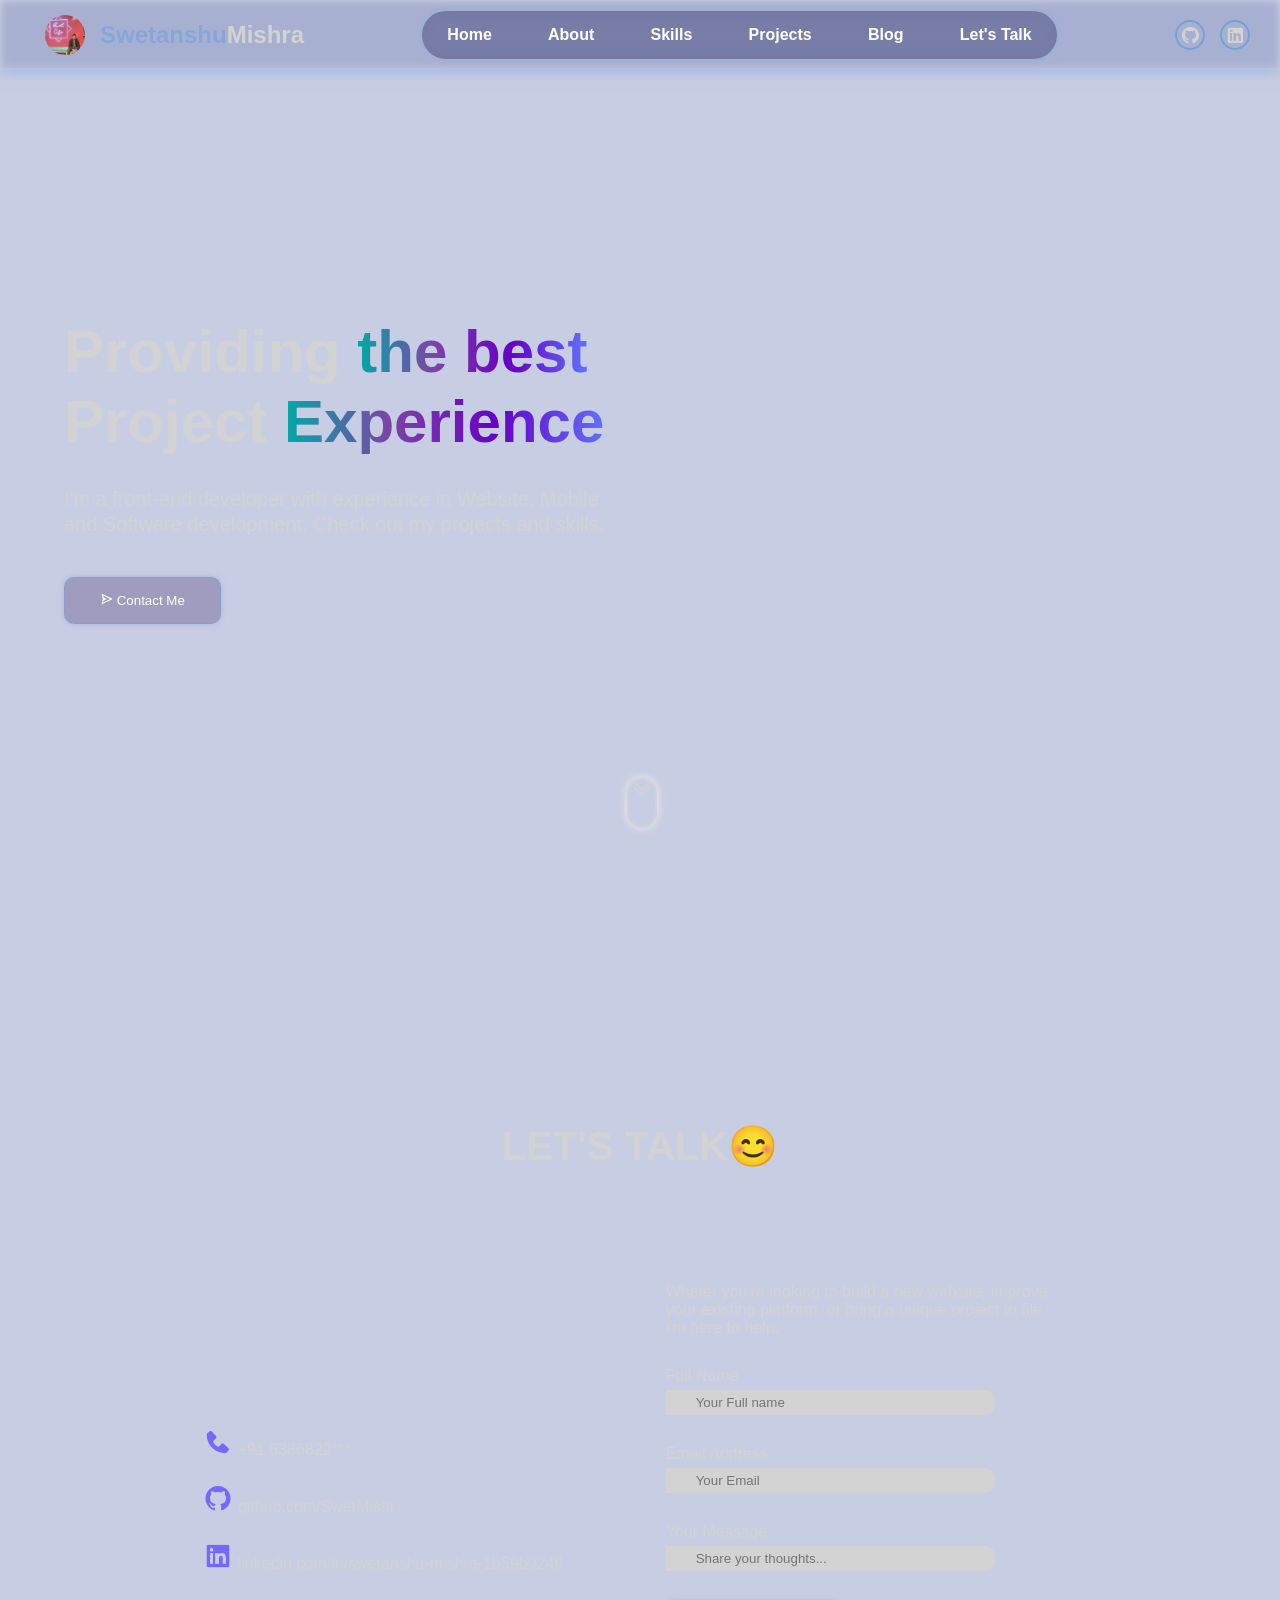
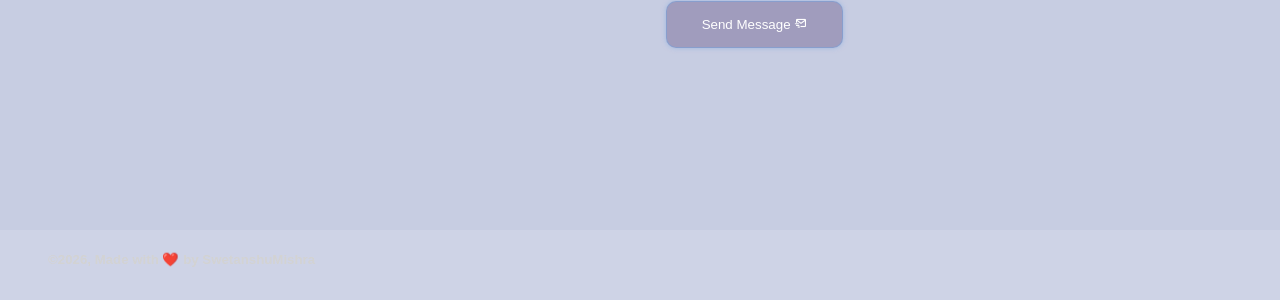
==== commit c41fb9fc: "Update index.html" ====
--- a/index.html
+++ b/index.html
@@ -10,13 +10,13 @@
 </head>
 <body>
     <div class="container">
-        <video class="back-vid" autoplay loop muted playsinline src="videos/galaxy.mp4"></video>
+        <video class="back-vid" autoplay loop muted plays-inline src="videos/galaxy.mp4"></video>
 
 
 
         <header data-aos="fade-down" data-aos-duration="2000">
             <div class="left">
-                <img src="HERO.png" alt="logo">
+                <img src="images/HERO.png" alt="logo">
                 <h2><span style="color: #72a1dea2;">Swetanshu</span>Mishra</h2>
             </div>
             
@@ -59,15 +59,15 @@
         </div>
 
         <div class="blackhole-box" data-aos="fade-down" data-aos-duration="2000">
-            <video autoplay loop muted playsinline src="videos/blackhole.mp4"></video>
+            <video autoplay loop muted plays-inline src="videos/blackhole.mp4"></video>
         </div>
 
         <section id="home" class="hero ">
-            <div class="hero-info autoBlur" data-aos="fade-right" data-aos-duration="1000">
-                <!--<div class="hero-info-title" >
+           <div class="hero-info autoBlur" data-aos="fade-right" data-aos-duration="1000">
+                <!-- <div class="hero-info-title" >
                     <i class='bx bxl-sketch'></i>
-                 Front-end Developer
-                </div>-->
+                 Front-end Developer Portfolio
+                </div> -->
 
                 <h1 data-aos="fade-right" data-aos-duration="3000">Providing <span class="gradient">the best</span> Project <span class="gradient">Experience</span></h1>
 
@@ -77,139 +77,19 @@
             </div>
             
             <div class="skills-video-box " >
-                <video class="skills-video autoBlur" autoplay loop muted playsinline src="videos/hero-video.mp4"></video>
+                <video class="skills-video autoBlur" autoplay loop muted plays-inline src="videos/hero-video.mp4"></video>
             </div>
         
             <div class="scroll-down"></div>
         </section>
 
-       <!-- <section id="hello-there" class="info-section">
-            <h1 class="section-title autoDisplay">Hello,There👋</h1>
-            <div class="info-cards">
-                <div class="card ">
-                    <h1>Hi there, I'm Swetanshu</h1>
-                    <p>With 1 years of experience, I have honed my skills in frontend dev, creating dynamic and responsive websites.</p>
-                
-                    <img src="images/grid1.png" alt="">
-                </div>
-
-                <div class="card">
-                    <h1>Tech Stack</h1>
-                    <p>I specialize in a variety of languages, frameworks, and tools that allow me to build robust and scalable applications.</p>
-                
-                    <img src="images/grid2.png" alt="">
-                </div>
-
-                <div class="card">
-                    <h1>I'm very flexible with time zone communications & locations</h1>
-                    <p>I'm based in Noida, India and open to remote work worldwide.</p>
-                
-                    <video src="videos/glob.mp4" autoplay loop muted playsinline></video>
-
-                    <a href='#lets-talk'><button><i class='bx bx-send'></i> Contact Me</button></a>
-                </div>
-
-                <div class="card">
-                    <h1>My Passion for Coding</h1>
-                    <p>I love solving problems and building things through code. Programming isn't just my profession—it's my passion. I enjoy exploring new technologies, and enhancing my skill[...]
-                
-                    <img src="images/grid4.png" alt="">
-                </div>
-            </div>
-        </section>
-
-        <section id="projects" class="my-project">
-            <h1 class="section-title autoDisplay">My Projects 👨‍💻</h1>
-            <div class="project-card">
-                <div class="project-vidbox autoBlur" >
-                    <video loop id="projectVideo1" src="videos/project1.mp4"></video>
-                    <div class="hover-sign"></div>
-                </div>
-                <div class="project-info fadein-left">
-                    <h1>Animated <span class="gradient">Gaming</span> Website</h1>
-                    <p>Lorem ipsum dolor sit amet, consectetur adipisicing elit. Dicta ipsam excepturi ex in corrupti similique dolor nam, suscipit, odio soluta at recusandae nulla, id fugiat!</p[...]
-                    <button><i class='bx bx-link-external' ></i> Website</button>
-            </div>
-            </div>
-
-            <div class="project-card">
-                <div class="project-vidbox autoBlur">
-                    <video loop id="projectVideo2" src="videos/project2.mp4"></video>
-                </div>
-                <div class="project-info fadein-left">
-                    <h1> Modern <span class="gradient">Portfolio</span> Website </h1>
-                    <p>Lorem ipsum dolor sit amet consectetur adipisicing elit. Quam modi voluptates assumenda omnis impedit ipsa veritatis soluta earum minima consequatur.</p>
-                    <button><i class='bx bx-link-external' ></i> Website</button>
-                </div>
-            </div>
-
-            <div class="project-card">
-                <div class="project-vidbox autoBlur">
-                    <video loop id="projectVideo3" src="videos/project3.mp4"></video>
-                </div>
-                
-                <div class="project-info fadein-left">
-                    <h1>Movie <span class="gradient">Landing</span>  Page</h1>
-                    <p>Lorem ipsum dolor sit amet consectetur adipisicing elit. Maiores numquam saepe itaque sapiente odit neque necessitatibus explicabo hic laudantium ipsam nesciunt ducimus, cu[...]
-                    <button><i class='bx bx-link-external' ></i> Website</button>
-                </div>
-            </div>
-        </section>
-
-        
-        <section id="skills" class="skills-section">
-            <h1 class="section-title autoDisplay">
-                My Skills 💪
-            </h1>
-            <div class="skills-box autoDisplay">
-                <img class="skills-image" src="images/digital brain (2).png" alt="">
-                <div class="Designer">
-                    <h1 class="gradient">Designer <i class='bx bx-laptop'></i></h1>
-                    <p>I have expertise in HTML, CSS, JavaScript, and design tools like Figma and Adobe XD. My strength lies in blending aesthetics with functionality to create seamless user expe[...]
-                </div>
-                
-                <div class="coder">
-                    <h1 class="gradient">Coder <i class='bx bx-code-block' ></i></h1>
-                    <p>I'm skilled in HTML, CSS, JavaScript, and frameworks like React and Node.js. I also have experience with database management using MySQL.</p>
-                </div>
-
-                <div class="slider" reverse="true" style="
-                --width: 100px;
-                --height: 100px;
-                --quantity: 4;
-                ">
-                    <div class="list">
-                
-                        <div class="item" style="--position: 1"><img src="images/10.png" alt=""></div>
-                        <div class="item" style="--position: 2"><img src="images/6.png" alt=""></div>
-                        <div class="item" style="--position: 3"><img src="images/12.png" alt=""></div>
-                        <div class="item" style="--position: 4"><img src="images/7.png" alt=""></div>
-                
-                    </div>
-                </div>
-            </div>
-        </section>-->
-
         <section id="lets-talk" class="contact-section ">
             <h1 class="section-title autoDisplay">LET'S TALK😊</h1>
 
             <div class="social-box autoBlur">
-                <div class="social-item">
-                    <i class='bx bxs-phone'></i>
-                    <span>+91 6386822***</span>
-                </div>
-                <a href="https://github.com/SwetMishr" target="_blank" rel="noopener noreferrer">
-                    <div class="social-item">
-                        <i class='bx bxl-github'></i>
-                        <span>github.com/SwetMishr</span>
-                    </div>
-                </a>
-                <a href="https://www.linkedin.com/in/swetanshu-mishra-1b59b9249" target="_blank" rel="noopener noreferrer">
-                    <div class="social-item">
-                        <i class='bx bxl-linkedin-square'></i>
-                        <span>linkedin.com/in/swetanshu-mishra-1b59b9249</span>
-                    </div>
-                </a>
+                <a href="#"><i class='bx bxs-phone'></i> +91 6386822***</a>
+                <a href="https://github.com/SwetMishr" target="_blank" rel="noopener noreferrer"><i class='bx bxl-github'></i> github.com/SwetMishr</a>
+                <a href="https://www.linkedin.com/in/swetanshu-mishra-1b59b9249" target="_blank" rel="noopener noreferrer"><i class='bx bxl-linkedin-square'></i> linkedin.com/in/swetanshu-mishra-1b59b9249</a> 
             </div>
 
             <div class="contact-box autoBlur">
@@ -231,10 +111,7 @@
 
         <section class="footer">
             <h5>©️2026, Made with ❤️ by SwetanshuMishra</h5>
-             <!-- <div class="box-icons">
-              <a href="https://github.com/SwetMishr" target="_blank" rel="noopener noreferrer"><p><i class='bx bxl-github'></i></p></a>
-                <a href="https://www.linkedin.com/in/swetanshu-mishra-1b59b9249" target="_blank" rel="noopener noreferrer"><p><i class='bx bxl-linkedin-square'></i></p></a>
-            </div> -->
+           
         </section>
 
         
--- a/style.css
+++ b/style.css
@@ -41,6 +41,9 @@
     bottom: 0;
     z-index: -1;
     mix-blend-mode:overlay;
+    -webkit-user-select: none;
+    user-select: none;
+    pointer-events: none;
 }
 
 
@@ -205,6 +208,9 @@
 .blackhole-box video{
     width: 100%;
     margin-top: -23.5%;
+    -webkit-user-select: none;
+    user-select: none;
+    pointer-events: none;
 }
 
 .hero{
@@ -285,6 +291,9 @@
 .skills-video{
     height: 900px;
     mix-blend-mode:lighten;
+    -webkit-user-select: none;
+    user-select: none;
+    pointer-events: none;
 }
 
 
@@ -728,31 +737,54 @@
     gap: 10%;
     align-items: center;
     position: relative;
+    flex-wrap: wrap;
 }
 
 .contact-section h1{
     position: absolute;
     top: 10%;
-    left: 40%;
+    left: 50%;
+    transform: translateX(-50%);
 }
 
 .social-box {
     display: flex;
     flex-direction: column;
     gap: 25px;
-}
-
-.social-box a{
+    margin-top: 100px;
+}
+
+.social-item {
+    display: flex;
+    align-items: center;
+    gap: 15px;
     color: lightgray;
     text-decoration: none;
-    font-size: 20px;
-    overflow-wrap: anywhere;
+    font-size: 16px;
+    word-break: break-all;
+}
+
+.social-box a {
+    color: lightgray;
+    text-decoration: none;
+}
+
+.social-box a .social-item {
+    color: lightgray;
+}
+
+.social-box a:hover .social-item {
+    color: #72a1de;
 }
 
 .social-box i{
     color: #7668ff;
     font-size: 30px;
-    margin-right: 10px;
+    flex-shrink: 0;
+}
+
+.social-box a i {
+    color: #7668ff;
 }
 
 .social-icons a i{
@@ -968,344 +1000,309 @@
     }
 }
 
-
-@media (max-aspect-ratio: 16/9){
-    .back-vid{
-        width: auto;
-        height: 100%;
-    }
-}
-
-@media (min-aspect-ratio: 16/9){
-    .back-vid{
+/* ========== MOBILE RESPONSIVE ========== */
+
+@media (max-width: 1024px) {
+    header ul {
+        width: min(500px, 45%);
+    }
+    
+    .hero-info h1 {
+        max-width: 500px;
+    }
+    
+    .project-vidbox {
+        min-width: 300px;
+    }
+}
+
+@media (max-width: 768px) {
+    /* Hide desktop navigation */
+    header ul {
+        display: none;
+    }
+    
+    /* Show hamburger menu */
+    .menu-icon {
+        display: block;
+        color: lightgray;
+        font-size: 30px;
+    }
+    
+    /* Adjust header padding */
+    header {
+        padding: 0 15px;
+    }
+    
+    /* Adjust social icons spacing */
+    .box-icons {
+        gap: 10px;
+    }
+    
+    /* Make sidebar full width on mobile */
+    .sidebar {
+        width: 100% !important;
+    }
+    
+    /* Sidebar animations for mobile */
+    @keyframes openSideBarAnimationMobile {
+        to{
+            width: 100%;
+            opacity: 1;
+            bottom: 0;
+            border-radius: 0;
+        }
+    }
+    
+    @keyframes closeSideBarAnimationMobile {
+        from{
+            width: 100%;
+            opacity: 1;
+            bottom: 0;
+            border-radius: 0;
+        }
+        to{
+            width: 0;
+            opacity: 0;
+            bottom: 70%;
+            border-bottom-left-radius: 50%;
+        }
+    }
+    
+    .sidebar.open-sidebar {
+        animation: openSideBarAnimationMobile 1.5s forwards;
+    }
+    
+    .sidebar.close-sidebar {
+        animation: closeSideBarAnimationMobile 1.5s forwards;
+    }
+    
+    /* Adjust sidebar text size for mobile */
+    .sidebar ul li a {
+        font-size: 20px;
+    }
+    
+    .sidebar ul li {
+        margin-bottom: 20px;
+    }
+    
+    /* Hero section adjustments */
+    .hero-info {
+        left: 3%;
+        right: 3%;
+    }
+    
+    .hero-info h1 {
+        font-size: clamp(24px, 5vw, 40px);
+        line-height: 50px;
+        max-width: 100%;
+    }
+    
+    .hero-info p {
+        font-size: clamp(14px, 2vw, 16px);
+        max-width: 100%;
+    }
+    
+    .hero-info button {
+        padding: 12px 25px;
+        font-size: 14px;
+    }
+    
+    /* Hide hero video on mobile */
+    .skills-video-box {
+        display: none;
+    }
+    
+    /* Adjust project cards for mobile */
+    .project-card {
+        flex-direction: column;
+        gap: 20px;
+        height: auto;
+    }
+    
+    .project-vidbox {
         width: 100%;
-        height: auto;
-    }
-}
-
-
-@media screen and (max-width: 1200px){
-    header{
-        padding: 0 20px;
-    }
-
-    header ul{
-        width: min(620px, 56%);
-    }
-
-    .blackhole-box video{
-        margin-top: -20%;
-    }
-
-    .hero-info h1{
-        font-size: 40px;
-        line-height: 50px;
-    }
-
-    .skills-video{
-        height: 800px;
-    }
-
-    .project-card{
-        flex-direction: column;
-        height: 100%;
-        gap: 5%;
-    }
-
-    .project-vidbox{
-        width: 100%;
-    }
-
-    .project-info{
+        min-width: auto;
+        max-width: 100%;
+    }
+    
+    .project-info {
         width: 100%;
         padding-left: 0;
-    }
-
-}
-
-@media screen and (max-width: 900px){
-    header{
         padding: 0 15px;
     }
-
-    .left img{
-        width: 35px;
-        height: 35px;
-        margin: 0 10px;
-    }
-
-    .left h2{
-        font-size: 18px;
-    }
-
-    header ul{
-        width: min(550px, 60%);
-        padding: 10px 10px;
-        gap: 5px;
-    }
-
-    header ul a{
-        margin: 0 5px;
-        font-size: 13px;
-    }
-
-    .box-icons{
-        gap: 10px;
-    }
-
-    .box-icons p{
-        font-size: 16px;
-        width: 25px;
-        height: 25px;
-    }
-
-    .hero{
-        height: 80vh;
-        margin-top: 70px;
-    }
-
-    .hero-info h1{
-        font-size: 32px;
-        line-height: 40px;
-        max-width: 400px;
-    }
-
-    .hero-info p{
-        max-width: 350px;
+    
+    .project-info h1 {
+        text-wrap: wrap;
+        max-width: 100%;
+        font-size: 20px;
+    }
+    
+    .project-info p {
+        max-width: 100%;
+        min-width: auto;
+    }
+    
+    /* Adjust contact section */
+    .contact-section {
+        width: 90%;
+        gap: 20px;
+    }
+    
+    .contact-section h1 {
+        top: 5%;
+        font-size: clamp(20px, 5vw, 30px);
+    }
+    
+    .social-box {
+        margin-top: 60px;
+    }
+    
+    .social-item {
         font-size: 14px;
     }
-
-    .skills-video{
-        height: 600px;
-    }
-
-    .info-cards{
-        grid-template-columns: auto auto;
-        gap: 15px;
-    }
-
-    .card:nth-child(3){
-        grid-row: span 1;
-        height: 40vh;
-    }
-
-    .card:nth-child(4){
-        grid-column: span 2;
-    }
-
-    .my-project{
+    
+    .contact-box {
+        width: 100%;
+        padding: 0 15px;
+    }
+    
+    .contact-box input {
+        width: 100%;
+    }
+    
+    .contact-box p {
+        max-width: 100%;
+    }
+    
+    /* Adjust blog grid */
+    .blog-grid {
+        grid-template-columns: 1fr;
+    }
+    
+    .blog-section {
         width: 90%;
-        margin-bottom: 500px;
-    }
-
-    .project-vidbox{
-        min-width: 300px;
-    }
-
-    .project-info h1{
-        font-size: 20px;
-        max-width: 350px;
-    }
-
-    .project-info p{
-        max-width: 350px;
-        min-width: 250px;
-        font-size: 13px;
-    }
-
-    .project-info button{
-        padding: 12px 25px;
-        font-size: 13px;
-    }
-
-    .blog-grid{
-        grid-template-columns: repeat(2, minmax(0, 1fr));
-        gap: 15px;
-    }
-
-    .contact-section{
-        width: 90%;
-        flex-direction: column;
-        gap: 5%;
-    }
-
-    .contact-section h1{
-        left: 20%;
-    }
-
-    .social-box{
-        gap: 15px;
-        font-size: 16px;
-    }
-
-    .contact-box p{
+    }
+    
+    /* Adjust info cards grid */
+    .info-cards {
+        grid-template-columns: 1fr;
+    }
+    
+    .card:nth-child(3) {
+        grid-row: auto;
+        height: auto;
+    }
+    
+    .card:nth-child(4) {
+        grid-column: auto;
+    }
+    
+    /* Footer adjustments */
+    .footer {
+        padding: 0 1rem;
+        height: auto;
+        flex-wrap: wrap;
+        justify-content: center;
+        text-align: center;
+    }
+    
+    .footer h5 {
+        width: 100%;
+        margin: 10px 0;
+        font-size: 12px;
+    }
+}
+
+@media (max-width: 480px) {
+    header {
+        padding: 0 10px;
+    }
+    
+    .menu-icon {
+        font-size: 25px;
+    }
+    
+    .left h2 {
         font-size: 14px;
     }
-
-    .contact-box input{
-        width: 90%;
-        height: 30px;
-    }
-
-    .menu-icon{
-        display: block;
-    }
-
-    header ul{
-        display: none;
-    }
-
-}
-
-@media screen and (max-width: 600px){
-    header{
-        padding: 0 10px;
-        justify-content: space-between;
-        gap: 10px;
-    }
-
-    .left img{
+    
+    .left img {
         width: 30px;
         height: 30px;
-        margin: 0 8px;
-    }
-
-    .left h2{
-        font-size: 14px;
-    }
-
-    .left{
-        gap: 5px;
-    }
-
-    .box-icons{
-        gap: 8px;
-    }
-
-    .box-icons p{
-        font-size: 14px;
-        width: 22px;
-        height: 22px;
-    }
-
-    .hero{
-        margin-top: 70px;
-        height: 70vh;
-    }
-
-    .hero-info{
-        left: 3%;
-    }
-
-    .hero-info h1{
-        font-size: 24px;
-        line-height: 30px;
-        max-width: 280px;
-        margin-top: 20px;
-        margin-bottom: 15px;
-    }
-
-    .hero-info p{
-        max-width: 280px;
-        font-size: 12px;
+        margin: 0 10px;
+    }
+    
+    .hero-info {
+        left: 2%;
+        right: 2%;
+    }
+    
+    .hero-info h1 {
+        font-size: clamp(20px, 4vw, 32px);
+        line-height: 40px;
         margin-bottom: 20px;
     }
-
-    .hero-info button{
+    
+    .hero-info p {
+        font-size: 13px;
+        margin-bottom: 20px;
+        line-height: 20px;
+    }
+    
+    .hero-info button {
         padding: 10px 20px;
         font-size: 12px;
     }
-
-    .skills-video-box{
-        display: none;
-    }
-
-    .skills-video{
-        height: 400px;
-    }
-
-    .info-cards{
-        grid-template-columns: auto;
+    
+    .section-title {
+        font-size: clamp(20px, 4vw, 28px);
+    }
+    
+    .sidebar ul li a {
+        font-size: 18px;
+    }
+    
+    .sidebar ul li {
+        margin-bottom: 15px;
+    }
+    
+    .close-icon {
+        font-size: 35px;
+    }
+    
+    .social-sidebar a {
+        font-size: 25px;
+    }
+    
+    .contact-section {
+        width: 95%;
+    }
+    
+    .social-item {
+        font-size: 13px;
         gap: 10px;
     }
-
-    .card:nth-child(3){
-        grid-row: span 1;
-        height: 40vh;
-    }
-
-    .card:nth-child(4){
-        grid-column: span 1;
-    }
-
-    .info-section{
-        width: 90%;
-    }
-
-    .my-project{
-        width: 95%;
-        gap: 5%;
-        margin-bottom: 400px;
-    }
-
-    .project-vidbox{
-        min-width: 100%;
-        width: 100%;
-    }
-
-    .project-info h1{
+    
+    .social-box i {
+        font-size: 20px;
+    }
+    
+    .contact-box input {
+        height: 30px;
+        padding: 5px 15px;
+    }
+    
+    .contact-box button {
+        padding: 10px 20px;
+        font-size: 13px;
+    }
+    
+    .project-info h1 {
         font-size: 16px;
-        max-width: 100%;
-    }
-
-    .project-info p{
-        max-width: 100%;
-        min-width: 100%;
-        font-size: 12px;
-    }
-
-    .project-info button{
-        padding: 10px 20px;
-        font-size: 12px;
-    }
-
-    .blog-grid{
-        grid-template-columns: auto;
-        gap: 10px;
-    }
-
-    .contact-section{
-        width: 95%;
-    }
-
-    .contact-section h1{
-        font-size: 20px;
-        left: 5%;
-    }
-
-    .social-box{
-        gap: 10px;
-        font-size: 14px;
-    }
-
-    .social-box a{
+    }
+    
+    .project-info p {
         font-size: 13px;
     }
-
-    .social-box i{
-        font-size: 20px;
-    }
-
-    .contact-box p{
-        font-size: 12px;
-    }
-
-    .contact-box input{
-        width: 100%;
-    }
-
-    .contact-box button{
-        padding: 10px 20px;
-        font-size: 12px;
-    }
-}
+}
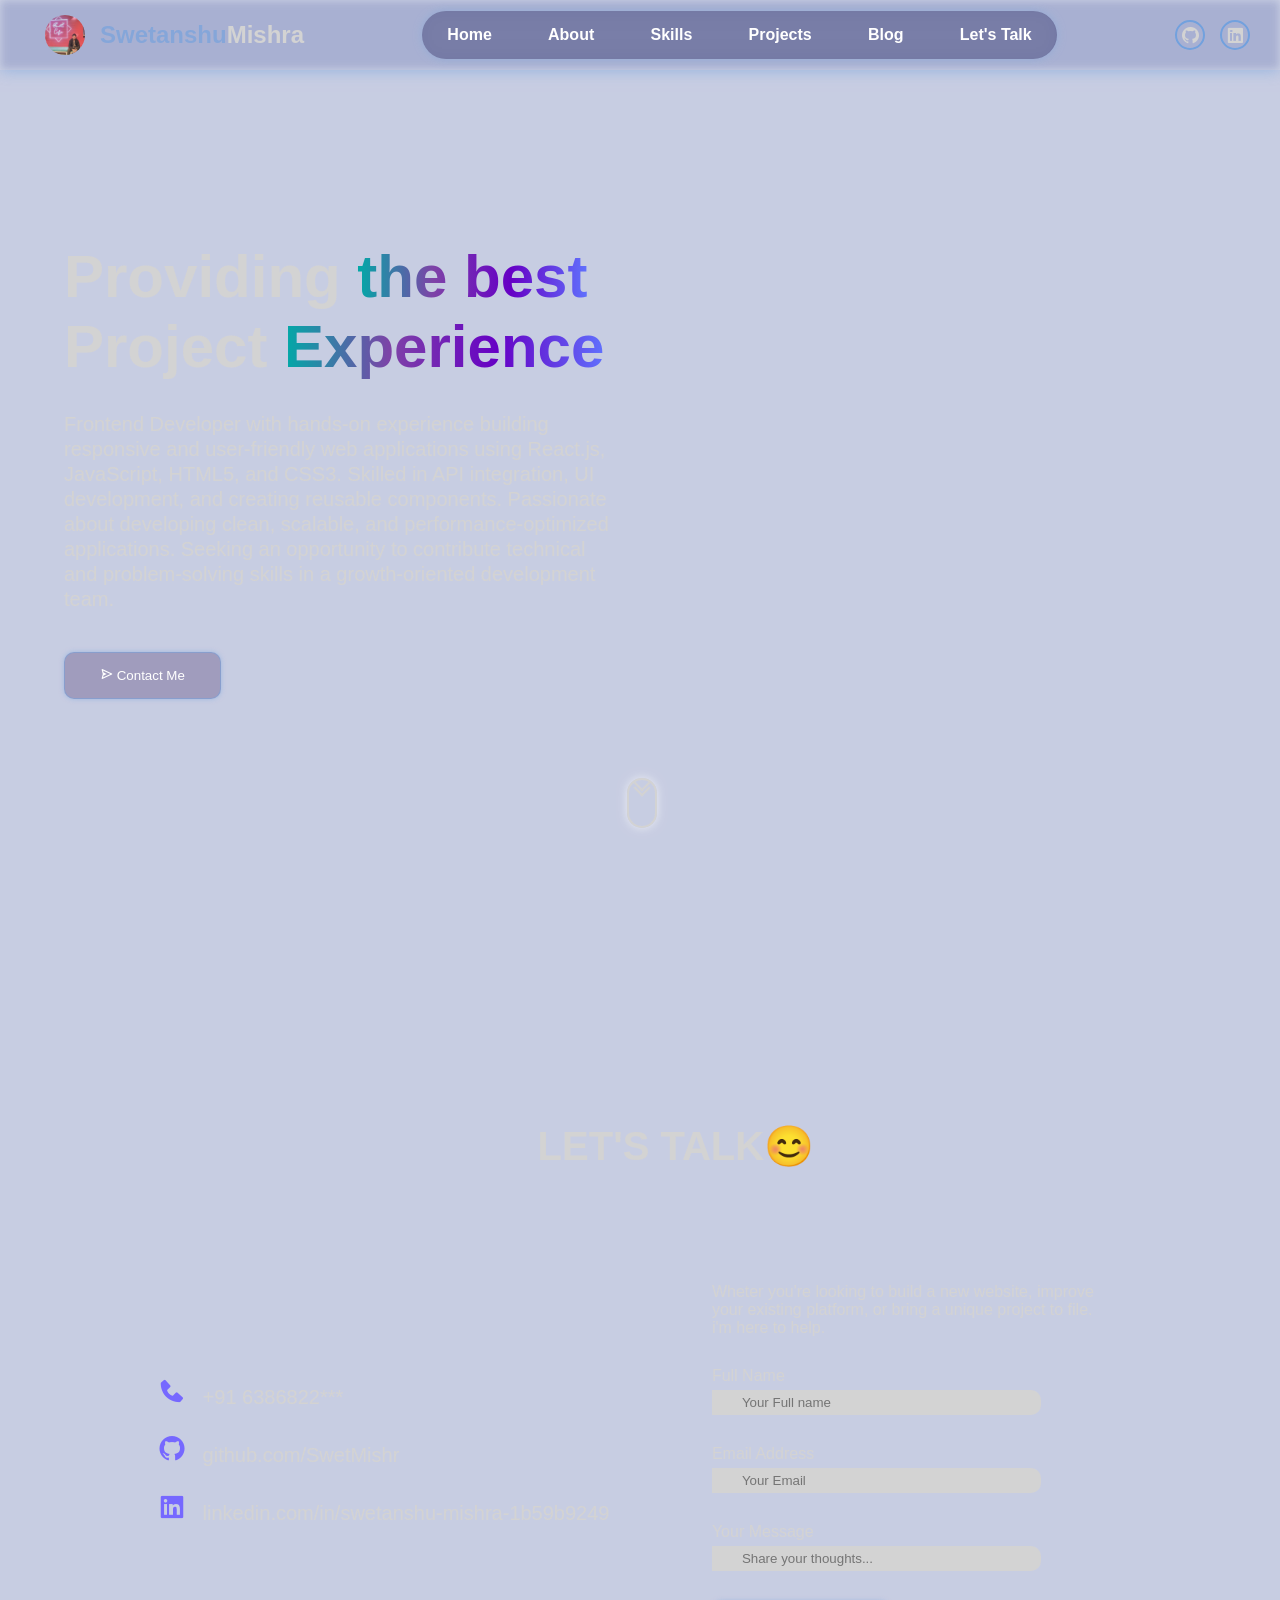
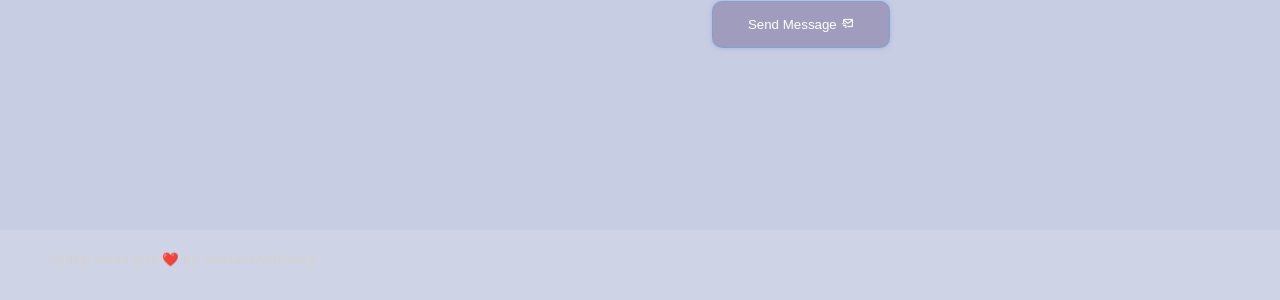
==== commit 3f3bfe55: "Update index.html" ====
--- a/index.html
+++ b/index.html
@@ -71,7 +71,7 @@
 
                 <h1 data-aos="fade-right" data-aos-duration="3000">Providing <span class="gradient">the best</span> Project <span class="gradient">Experience</span></h1>
 
-                <p>I'm a front-end developer with experience in Website, Mobile and Software development. Check out my projects and skills.</p>
+                <p>Frontend Developer with hands-on experience building responsive and user-friendly web applications using React.js, JavaScript, HTML5, and CSS3. Skilled in API integration, UI development, and creating reusable components. Passionate about developing clean, scalable, and performance-optimized applications. Seeking an opportunity to contribute technical and problem-solving skills in a growth-oriented development team.</p>
 
                 <a href='lets-talk.html'><button><i class='bx bx-send' ></i> Contact Me</button></a>
             </div>
--- a/style.css
+++ b/style.css
@@ -41,9 +41,6 @@
     bottom: 0;
     z-index: -1;
     mix-blend-mode:overlay;
-    -webkit-user-select: none;
-    user-select: none;
-    pointer-events: none;
 }
 
 
@@ -66,16 +63,14 @@
 .left{
     display: flex;
     align-items: center;
-    flex-shrink: 0;
 }
 
 .left img{
     width: 40px;
-    height: 40px;
+    height: 40px; /* Added to ensure the image is a perfect square before rounding */
+    border-radius: 50%; /* This makes the image perfectly round */
+    object-fit: cover; /* Prevents the image from stretching */
     margin: 0 15px;
-    border-radius: 50%;
-    object-fit: cover;
-    flex-shrink: 0;
 }
 
 
@@ -105,14 +100,10 @@
 header ul a:hover{
     text-shadow: 0 0 15px black;
 }
-
 .box-icons{
     display: flex;
-    gap: 15px;
-    flex-shrink: 0;
-    order: 3;
-}
-
+    gap: 15px; /* Reduced from 40px to bring the icons closer together */
+}
 .box-icons a{
     color: lightgray;
     text-decoration: none;
@@ -208,9 +199,6 @@
 .blackhole-box video{
     width: 100%;
     margin-top: -23.5%;
-    -webkit-user-select: none;
-    user-select: none;
-    pointer-events: none;
 }
 
 .hero{
@@ -291,9 +279,6 @@
 .skills-video{
     height: 900px;
     mix-blend-mode:lighten;
-    -webkit-user-select: none;
-    user-select: none;
-    pointer-events: none;
 }
 
 
@@ -439,6 +424,17 @@
     opacity: 0.7;
 }
 
+.card a:has(button){
+    position: absolute;
+    bottom: 5%;
+    left: 5%;
+    z-index: 2;
+}
+
+.card a:has(button) button{
+    position: static;
+}
+
 .card:hover{
     box-shadow: 0 0 15px rgb(211, 211, 211);
 }
@@ -449,7 +445,7 @@
 }
 
 .card:nth-child(3) p{
-    bottom: 12%;
+    bottom: 16%;
 }
 
 .card:nth-child(3) h1{
@@ -737,54 +733,31 @@
     gap: 10%;
     align-items: center;
     position: relative;
-    flex-wrap: wrap;
 }
 
 .contact-section h1{
     position: absolute;
     top: 10%;
-    left: 50%;
-    transform: translateX(-50%);
+    left: 40%;
 }
 
 .social-box {
     display: flex;
     flex-direction: column;
     gap: 25px;
-    margin-top: 100px;
-}
-
-.social-item {
-    display: flex;
-    align-items: center;
-    gap: 15px;
+}
+
+.social-box a{
     color: lightgray;
     text-decoration: none;
-    font-size: 16px;
-    word-break: break-all;
-}
-
-.social-box a {
-    color: lightgray;
-    text-decoration: none;
-}
-
-.social-box a .social-item {
-    color: lightgray;
-}
-
-.social-box a:hover .social-item {
-    color: #72a1de;
+    font-size: 20px;
+    overflow-wrap: anywhere;
 }
 
 .social-box i{
     color: #7668ff;
     font-size: 30px;
-    flex-shrink: 0;
-}
-
-.social-box a i {
-    color: #7668ff;
+    margin-right: 10px;
 }
 
 .social-icons a i{
@@ -1000,309 +973,778 @@
     }
 }
 
-/* ========== MOBILE RESPONSIVE ========== */
-
-@media (max-width: 1024px) {
-    header ul {
-        width: min(500px, 45%);
+
+
+
+
+
+@media (max-aspect-ratio: 16/9){
+    .back-vid{
+        width: auto;
+        height: 100%;
+    }
+}
+
+@media (min-aspect-ratio: 16/9){
+    .back-vid{
+        width: 100%;
+        height: auto;
+    }
+}
+
+
+@media screen and (max-width: 1200px){
+    header{
+        padding: 0 20px;
+    }
+
+    header ul{
+        width: min(620px, 56%);
+    }
+
+    .blackhole-box video{
+        margin-top: -20%;
+    }
+
+    .hero-info h1{
+        font-size: 40px;
+        max-width: 400px;
+        line-height: 40px;
+    }
+
+    .hero-info P{
+        max-width: 300px;
+    }
+
+    .skills-video-box{
+        right: 0%;
+    }
+
+    .skills-video-box video{
+        height: 500px;
+    }
+
+    .info-cards{
+        grid-template-columns: repeat(2, minmax(0, 1fr));
+    }
+
+    .card:nth-child(3){
+        grid-column: span 1;
+        height: 70vh;
+    }
+
+    .info-cards .card h1{
+        font-size: 20px;
+    }
+
+    .info-cards .card:nth-child(3) h1{
+        bottom: 25%;
+    }
+
+    .card video{
+        height: 60%;
+
+        margin-top: 5%;
+    }
+
+    .my-project{
+        margin-top: 140px;
+        margin-bottom: 250px;
+    }
+
+    .contact-section .section-title {
+        left: 30%;
+    }
+
+    .blog-grid{
+        grid-template-columns: repeat(2, minmax(0, 1fr));
+    }
+}
+
+@media screen and (max-width: 700px){
+    header {
+        position: fixed;
+        height: 50px;
+        padding: 0 14px;
+    }
+
+    header ul{
+        display: none;
+    }
+
+    header .box-icons{
+        display: none;
+    }
+
+    .menu-icon{
+        display: inline;
+    }
+
+    .blackhole-box video {
+        width: 100%;
+        margin-top: -15%;
+    }
+
+    .autoBlur{
+        animation: none;
     }
     
-    .hero-info h1 {
-        max-width: 500px;
+    .hero{
+        flex-direction: column;
+        min-height: 100vh;
+        height: auto;
+        padding: 100px 24px 80px;
+        box-sizing: border-box;
+    }
+    .hero-info{
+        position: relative;
+        left: auto;
+        bottom: auto;
+        width: 100%;
+    }
+
+    .scroll-down{
+        bottom: 5%;
+    }
+
+    .hero .skills-video-box{
+        height: 200px;
+        top: 5%;
+    }
+
+
+
+    .info-section{
+        width: 90%;
+        margin-top: 60px;
+    }
+
+    .info-cards{
+        grid-template-columns: 1fr;
+    }
+
+    .card:nth-child(3){
+        grid-column: span 1;
+        height: 28rem;
+    }
+
+    .card video{
+        width: 100%;
     }
     
-    .project-vidbox {
-        min-width: 300px;
-    }
-}
-
-@media (max-width: 768px) {
-    /* Hide desktop navigation */
-    header ul {
+    .container{
+        min-height: 100vh;
+    }
+
+    .project-vidbox video{
+        width: 100%;
+        margin-left: 0;
+    }
+
+    .project-info{
+        overflow: hidden;
+        padding-left: 0;
+        margin-left: 0;
+    }
+
+    .project-info h1{
+        font-size: 20px;
+        max-width: 200px;
+        text-wrap: wrap;
+    }
+
+    .project-info p{
+        font-size: 10px;
+        text-wrap: wrap;
+        max-width: 200px;
+        min-width: 0;
+    }
+
+    .project-info button{
+        padding: 5px 10px;
+    }
+
+    .my-project{
+        width: 90%;
+        margin-top: 80px;
+        margin-bottom: 160px;
+        gap: 70px;
+    }
+
+    .project-card{
+        flex-direction: column;
+        margin-left: 0;
+        gap: 30px;
+        height: auto;
+    }
+    
+    .project-vidbox{
+        width: 100%;
+        min-width: 0;
+    }
+
+    .project-info{
+        width: 100%;
+    }
+
+    .project-info h1{
+        text-wrap: wrap;
+        max-width: none;
+    }
+
+    .project-info p{
+        max-width: 300px;
+    }
+
+    .skills-section{
+        padding-inline: 24px;
+        box-sizing: border-box;
+    }
+
+    .skills-box{
+        height: auto;
+        min-height: 760px;
+        width: 100%;
+    }
+
+    .skills-image{
+        width: 100%;
+        max-width: 520px;
+        margin-top: 80px;
+    }
+
+    .Designer{
+        top: 12%;
+        left: 0;
+        max-width: min(320px, 90vw);
+    }
+
+    .Designer h1{
+        margin-bottom: 0;
+        margin-top: 40px;
+        font-size: 40px;
+    }
+
+    .coder{
+        top: 48%;
+        left: 0;
+        max-width: min(320px, 90vw);
+    }
+
+    .coder h1{
+        margin-bottom: 0;
+        font-size: 40px;
+    }
+
+    .slider .list .item img{
+        width: 70%;
+    }
+
+    .contact-section{
+        flex-direction: column;
+        margin-top: 100px;
+        margin-bottom: 50px;
+        gap: 40px;
+    }
+
+    .blog-section{
+        width: 90%;
+    }
+
+    .blog-grid{
+        grid-template-columns: 1fr;
+    }
+
+    .contact-section h1{
+        position: static;
+    }
+
+    .contact-box,
+    .social-box{
+        width: 100%;
+        max-width: 420px;
+    }
+
+    .contact-box input{
+        width: 100%;
+        box-sizing: border-box;
+    }
+
+    .footer{
+        font-size: 10px;
+    }
+
+    .social-box{
+        margin-left: 0;
+    }
+}
+
+
+@media screen and (max-width: 480px) {
+
+    .hero .skills-video-box {
         display: none;
-    }
+        
+    }
+
+    .blackhole-box {
+        overflow: hidden;
+    }
+
+    .blackhole-box video {
+        width: 140%;
+        margin-top: -27%;
+
+    }
+
+    .left {
+        transform: scale(0.9);
+        transform-origin: left center;
+        margin-left: 0;
+    }
+
+    .left h2 {
+        font-size: 20px;
+    }
+
+    .hero-info{
+        bottom: auto;
+    }
+
+    .hero-info h1{
+        font-size: 35px;
+        line-height: 42px;
+    }
+
+    .scroll-down{
+        bottom: 15%;
+        left: 60%;
+    }
+
+    .section-title {
+        font-size: 25px;
+    }
+
+    .info-cards{
+        display: flex;
+        flex-direction: column;
+    }
+
+    .card {
+        min-height: 22rem;
+        height: auto;
+    }
+
+    .card h1{
+        bottom: 30%;
+        font-size: 18px;
+        max-width: 90%;
+    }
+
+    .card p{
+        max-width: 90%;
+    }
+
+    .project-card {
+        height: auto;
+    }
+
+    .project-info p{
+        margin-bottom: 15px;
+    }
+
+    .project-info{
+        margin-left: 0;
+    }
+
+    .skills-box{
+        height: auto;
+        min-height: 850px;
+        margin-right: 0;
+    }
+
+    .slider{
+        bottom: 0%;
+        right: 0;
+        width: 100%;
+    }
+
+    .contact-section{
+        min-height: 100vh;
+        height: auto;
+    }
+
+    .contact-section .section-title {
+        top: auto;
+        left: auto;
+    }
+
+    .footer{
+        padding: 15px;
+    }
+
+    .footer h1{
+        max-width: 150px;
+    }
+
+    .footer .box-icons{
+        gap: 10px;
+    }
+
+
+}
+
+/* Responsive hardening for tablets, small laptops, and narrow landscape screens */
+@media screen and (max-width: 1100px){
+    header{
+        position: fixed;
+        height: 58px;
+        padding: 0 18px;
+    }
+
+    header ul,
+    header .box-icons{
+        display: none;
+    }
+
+    .menu-icon{
+        display: inline;
+    }
+
+    .page-section,
+    .skills-page-section,
+    .contact-page-section{
+        padding-top: 95px;
+    }
+
+    .hero{
+        min-height: 100svh;
+        height: auto;
+        padding: 95px 6vw 80px;
+        align-items: flex-start;
+    }
+
+    .hero-info{
+        position: relative;
+        left: auto;
+        width: min(620px, 100%);
+        z-index: 2;
+    }
+
+    .hero-info h1{
+        line-height: 1.1;
+    }
+
+    .skills-video-box{
+        right: -8%;
+        opacity: 0.45;
+    }
+
+    .skills-video{
+        height: min(560px, 75vh);
+    }
+
+    .info-section,
+    .my-project,
+    .blog-section,
+    .contact-section{
+        width: min(92%, 980px);
+    }
+
+    .info-cards{
+        grid-template-columns: repeat(2, minmax(260px, 1fr));
+    }
+
+    .card,
+    .card:nth-child(3),
+    .card:nth-child(4){
+        grid-column: auto;
+        grid-row: auto;
+        min-height: 360px;
+        height: auto;
+    }
+
+    .card h1,
+    .card:nth-child(3) h1,
+    .card:nth-child(4) h1{
+        bottom: 34%;
+    }
+
+    .card p,
+    .card:nth-child(3) p,
+    .card:nth-child(4) p{
+        bottom: 7%;
+        max-width: 88%;
+    }
+
+    .card:has(a button) p{
+        bottom: 22%;
+    }
+
+    .my-project{
+        margin-top: 90px;
+        margin-bottom: 140px;
+        gap: 70px;
+    }
+
+    .project-card{
+        min-height: 0;
+        height: auto;
+        gap: 40px;
+    }
+
+    .project-vidbox{
+        min-width: 0;
+    }
+
+    .project-info{
+        padding-left: 0;
+    }
+
+    .project-info h1{
+        text-wrap: wrap;
+        line-height: 1.2;
+    }
+
+    .project-info p{
+        min-width: 0;
+    }
+
+    .skills-box{
+        width: min(92vw, 980px);
+    }
+
+    .Designer,
+    .coder{
+        max-width: 260px;
+    }
+
+    .Designer h1,
+    .coder h1{
+        font-size: 40px;
+    }
+
+    .contact-section{
+        gap: 6%;
+    }
+
+    .footer{
+        position: relative;
+        width: 100%;
+        margin-top: auto;
+    }
+}
+
+@media screen and (max-width: 820px), screen and (max-height: 520px){
+    .container{
+        gap: 60px;
+    }
+
+    .blackhole-box{
+        overflow: hidden;
+    }
+
+    .blackhole-box video{
+        width: 150%;
+        margin-top: -28%;
+    }
+
+    .hero{
+        justify-content: center;
+    }
+
+    .hero-info-title{
+        max-width: 100%;
     
-    /* Show hamburger menu */
-    .menu-icon {
-        display: block;
-        color: lightgray;
+    }
+
+    .skills-video-box{
+        display: none;
+    }
+
+    .scroll-down{
+        display: none;
+    }
+
+    .info-cards,
+    .blog-grid{
+        grid-template-columns: 1fr;
+    }
+
+    .card,
+    .card:nth-child(3),
+    .card:nth-child(4){
+        min-height: 380px;
+    }
+
+    .card:has(a button){
+        min-height: 440px;
+    }
+
+    .card:has(a button) h1{
+        bottom: 34%;
+    }
+
+    .card:has(a button) p{
+        bottom: 20%;
+    }
+
+    .project-card{
+        flex-direction: column;
+        align-items: stretch;
+    }
+
+    .project-vidbox,
+    .project-info{
+        width: 100%;
+    }
+
+    .project-info p{
+        max-width: 100%;
+        width: 100%;
+        font-size: 14px;
+    }
+
+    .skills-section{
+        padding-inline: 20px;
+    }
+
+    .skills-box{
+        display: flex;
+        flex-direction: column;
+        align-items: center;
+        height: auto;
+        min-height: 0;
+        gap: 28px;
+        opacity: 1;
+    }
+
+    .skills-image{
+        order: 1;
+        width: min(100%, 420px);
+        margin-top: 0;
+    }
+
+    .Designer,
+    .coder{
+        position: static;
+        order: 2;
+        max-width: min(100%, 520px);
+        align-items: flex-start;
+    }
+
+    .coder{
+        order: 3;
+    }
+
+    .Designer h1,
+    .coder h1{
+        margin: 0;
+        font-size: clamp(32px, 8vw, 42px);
+    }
+
+    .slider{
+        position: relative;
+        order: 4;
+        right: auto;
+        bottom: auto;
+        width: 100%;
+        margin-top: 20px;
+    }
+
+    .contact-section{
+        flex-direction: column;
+        align-items: center;
+        gap: 34px;
+        padding-inline: 20px;
+    }
+
+    .contact-section h1{
+        position: static;
+    }
+
+    .contact-box,
+    .social-box{
+        width: min(100%, 520px);
+    }
+
+    .contact-box input{
+        width: 100%;
+    }
+}
+
+@media screen and (max-width: 420px){
+    header{
+        padding: 0 10px;
+    }
+
+    .left img{
+        width: 34px;
+        margin: 0 8px;
+    }
+
+    .left h2{
+        font-size: 17px;
+    }
+
+    .menu-icon{
         font-size: 30px;
     }
-    
-    /* Adjust header padding */
-    header {
-        padding: 0 15px;
-    }
-    
-    /* Adjust social icons spacing */
-    .box-icons {
-        gap: 10px;
-    }
-    
-    /* Make sidebar full width on mobile */
-    .sidebar {
-        width: 100% !important;
-    }
-    
-    /* Sidebar animations for mobile */
-    @keyframes openSideBarAnimationMobile {
-        to{
-            width: 100%;
-            opacity: 1;
-            bottom: 0;
-            border-radius: 0;
-        }
-    }
-    
-    @keyframes closeSideBarAnimationMobile {
-        from{
-            width: 100%;
-            opacity: 1;
-            bottom: 0;
-            border-radius: 0;
-        }
-        to{
-            width: 0;
-            opacity: 0;
-            bottom: 70%;
-            border-bottom-left-radius: 50%;
-        }
-    }
-    
-    .sidebar.open-sidebar {
-        animation: openSideBarAnimationMobile 1.5s forwards;
-    }
-    
-    .sidebar.close-sidebar {
-        animation: closeSideBarAnimationMobile 1.5s forwards;
-    }
-    
-    /* Adjust sidebar text size for mobile */
-    .sidebar ul li a {
-        font-size: 20px;
-    }
-    
-    .sidebar ul li {
-        margin-bottom: 20px;
-    }
-    
-    /* Hero section adjustments */
-    .hero-info {
-        left: 3%;
-        right: 3%;
-    }
-    
-    .hero-info h1 {
-        font-size: clamp(24px, 5vw, 40px);
-        line-height: 50px;
-        max-width: 100%;
-    }
-    
-    .hero-info p {
-        font-size: clamp(14px, 2vw, 16px);
-        max-width: 100%;
-    }
-    
-    .hero-info button {
-        padding: 12px 25px;
-        font-size: 14px;
-    }
-    
-    /* Hide hero video on mobile */
-    .skills-video-box {
-        display: none;
-    }
-    
-    /* Adjust project cards for mobile */
-    .project-card {
-        flex-direction: column;
-        gap: 20px;
+
+    .hero{
+        padding-inline: 18px;
+    }
+
+    .hero-info .hero-info-title{
+        width: auto;
+        font-size: 13px;
+    }
+
+    .hero-info h1{
+        font-size: 32px;
+    }
+
+    .card,
+    .card:nth-child(3),
+    .card:nth-child(4){
+        min-height: 420px;
+    }
+
+    .card:has(a button){
+        min-height: 460px;
+    }
+
+    .card:has(a button) h1{
+        bottom: 36%;
+    }
+
+    .card:has(a button) p{
+        bottom: 20%;
+    }
+
+    .footer{
+        min-height: 70px;
         height: auto;
-    }
-    
-    .project-vidbox {
-        width: 100%;
-        min-width: auto;
-        max-width: 100%;
-    }
-    
-    .project-info {
-        width: 100%;
-        padding-left: 0;
-        padding: 0 15px;
-    }
-    
-    .project-info h1 {
-        text-wrap: wrap;
-        max-width: 100%;
-        font-size: 20px;
-    }
-    
-    .project-info p {
-        max-width: 100%;
-        min-width: auto;
-    }
-    
-    /* Adjust contact section */
-    .contact-section {
-        width: 90%;
-        gap: 20px;
-    }
-    
-    .contact-section h1 {
-        top: 5%;
-        font-size: clamp(20px, 5vw, 30px);
-    }
-    
-    .social-box {
-        margin-top: 60px;
-    }
-    
-    .social-item {
-        font-size: 14px;
-    }
-    
-    .contact-box {
-        width: 100%;
-        padding: 0 15px;
-    }
-    
-    .contact-box input {
-        width: 100%;
-    }
-    
-    .contact-box p {
-        max-width: 100%;
-    }
-    
-    /* Adjust blog grid */
-    .blog-grid {
-        grid-template-columns: 1fr;
-    }
-    
-    .blog-section {
-        width: 90%;
-    }
-    
-    /* Adjust info cards grid */
-    .info-cards {
-        grid-template-columns: 1fr;
-    }
-    
-    .card:nth-child(3) {
-        grid-row: auto;
-        height: auto;
-    }
-    
-    .card:nth-child(4) {
-        grid-column: auto;
-    }
-    
-    /* Footer adjustments */
-    .footer {
-        padding: 0 1rem;
-        height: auto;
-        flex-wrap: wrap;
-        justify-content: center;
-        text-align: center;
-    }
-    
-    .footer h5 {
-        width: 100%;
-        margin: 10px 0;
-        font-size: 12px;
-    }
-}
-
-@media (max-width: 480px) {
-    header {
-        padding: 0 10px;
-    }
-    
-    .menu-icon {
-        font-size: 25px;
-    }
-    
-    .left h2 {
-        font-size: 14px;
-    }
-    
-    .left img {
-        width: 30px;
-        height: 30px;
-        margin: 0 10px;
-    }
-    
-    .hero-info {
-        left: 2%;
-        right: 2%;
-    }
-    
-    .hero-info h1 {
-        font-size: clamp(20px, 4vw, 32px);
-        line-height: 40px;
-        margin-bottom: 20px;
-    }
-    
-    .hero-info p {
-        font-size: 13px;
-        margin-bottom: 20px;
-        line-height: 20px;
-    }
-    
-    .hero-info button {
-        padding: 10px 20px;
-        font-size: 12px;
-    }
-    
-    .section-title {
-        font-size: clamp(20px, 4vw, 28px);
-    }
-    
-    .sidebar ul li a {
-        font-size: 18px;
-    }
-    
-    .sidebar ul li {
-        margin-bottom: 15px;
-    }
-    
-    .close-icon {
-        font-size: 35px;
-    }
-    
-    .social-sidebar a {
-        font-size: 25px;
-    }
-    
-    .contact-section {
-        width: 95%;
-    }
-    
-    .social-item {
-        font-size: 13px;
-        gap: 10px;
-    }
-    
-    .social-box i {
-        font-size: 20px;
-    }
-    
-    .contact-box input {
-        height: 30px;
-        padding: 5px 15px;
-    }
-    
-    .contact-box button {
-        padding: 10px 20px;
-        font-size: 13px;
-    }
-    
-    .project-info h1 {
-        font-size: 16px;
-    }
-    
-    .project-info p {
-        font-size: 13px;
-    }
-}
+        gap: 12px;
+        align-items: center;
+    }
+}
+
+.projects-page-section{
+    margin-top: 0;
+    margin-bottom: 80px;
+    padding-top: 95px;
+    gap: 60px;
+}
+
+@media screen and (max-width: 820px), screen and (max-height: 520px){
+    .projects-page-section{
+        margin-top: 0;
+        margin-bottom: 60px;
+        gap: 45px;
+    }
+}
+
+.bx bxl-sketch{
+    text-align:center;
+}
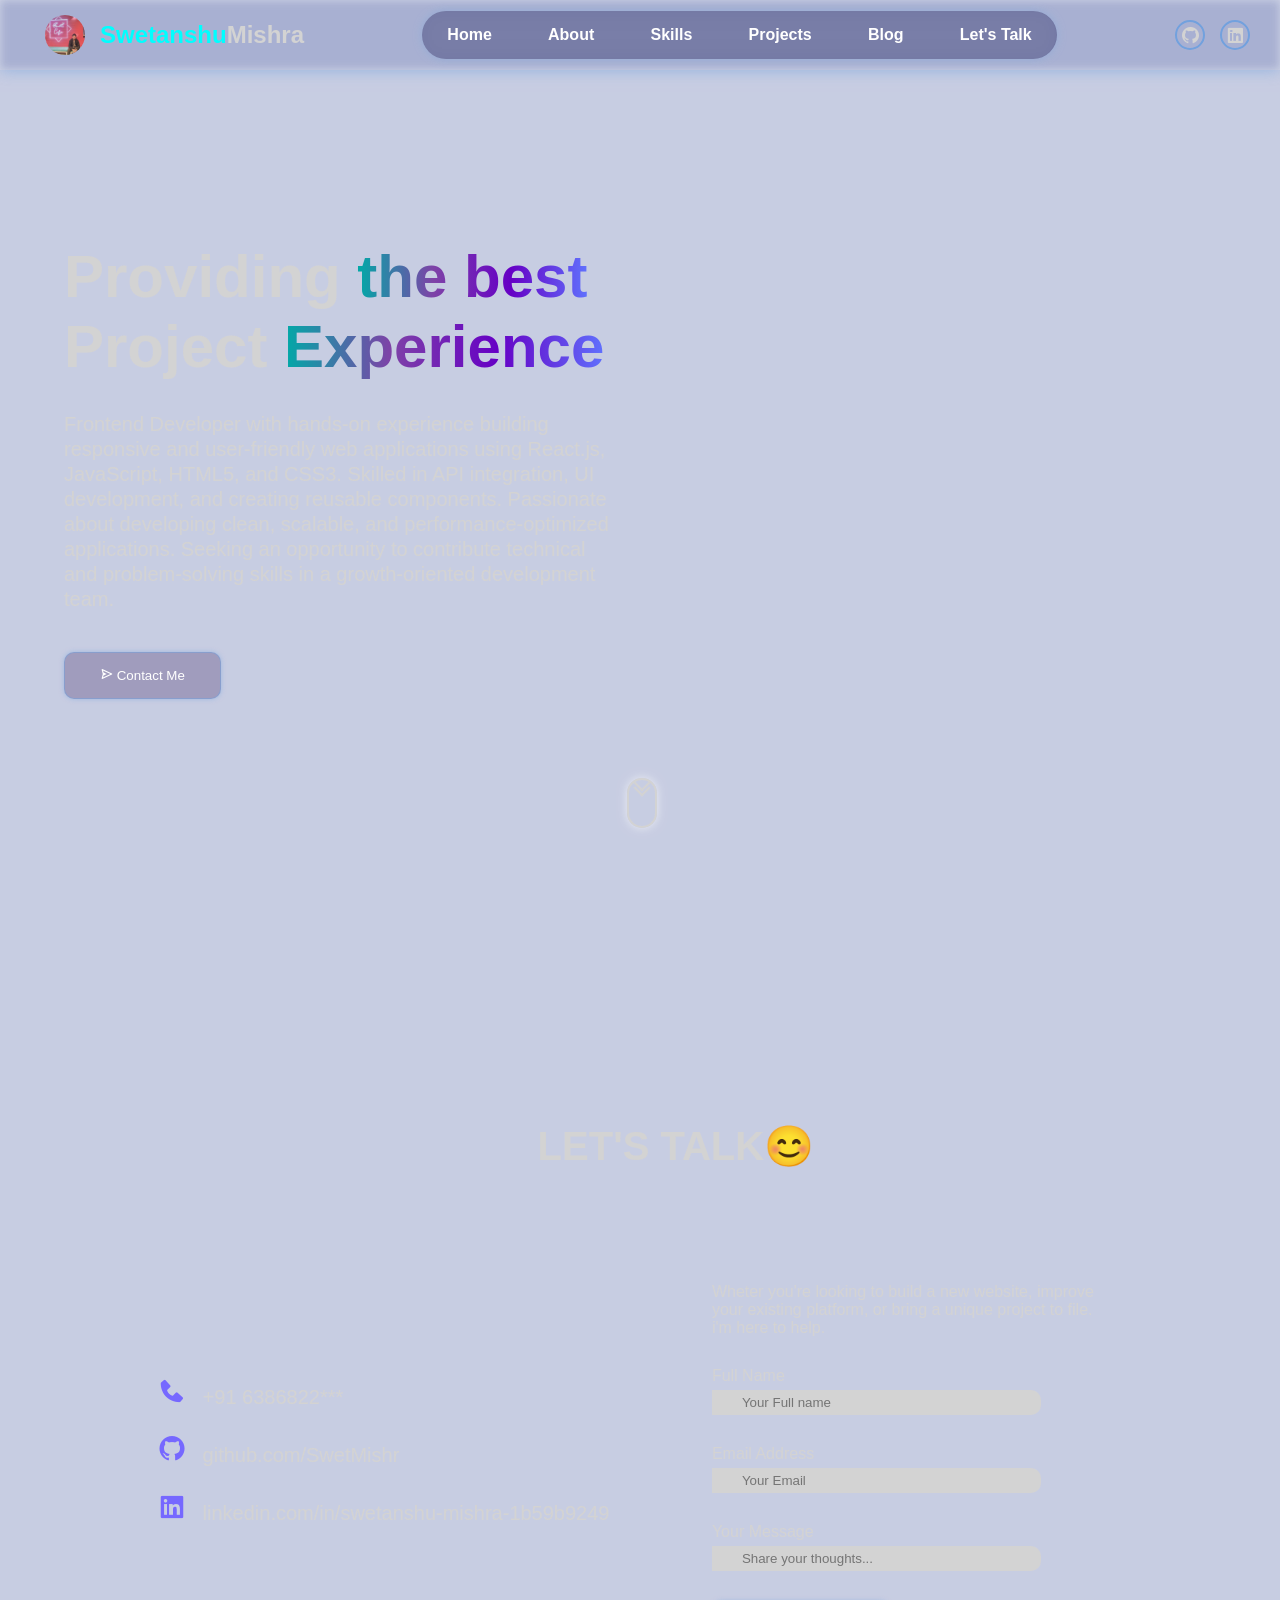
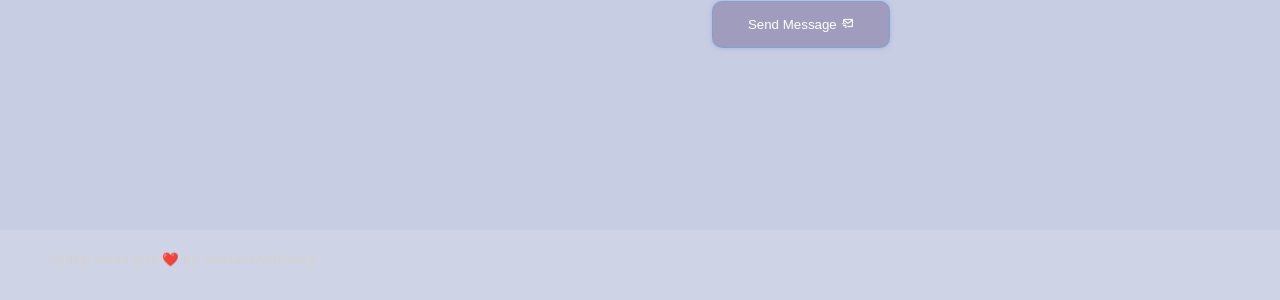
==== commit 6bd5019b: "Update index.html" ====
--- a/index.html
+++ b/index.html
@@ -10,14 +10,14 @@
 </head>
 <body>
     <div class="container">
-        <video class="back-vid" autoplay loop muted plays-inline src="videos/galaxy.mp4"></video>
+     <video class="back-vid" autoplay loop muted plays-inline src="videos/galaxy.mp4"></video>
 
 
 
         <header data-aos="fade-down" data-aos-duration="2000">
             <div class="left">
                 <img src="images/HERO.png" alt="logo">
-                <h2><span style="color: #72a1dea2;">Swetanshu</span>Mishra</h2>
+                <h2><span style="color: #00FFFF;">Swetanshu</span>Mishra</h2>
             </div>
             
             <ul>
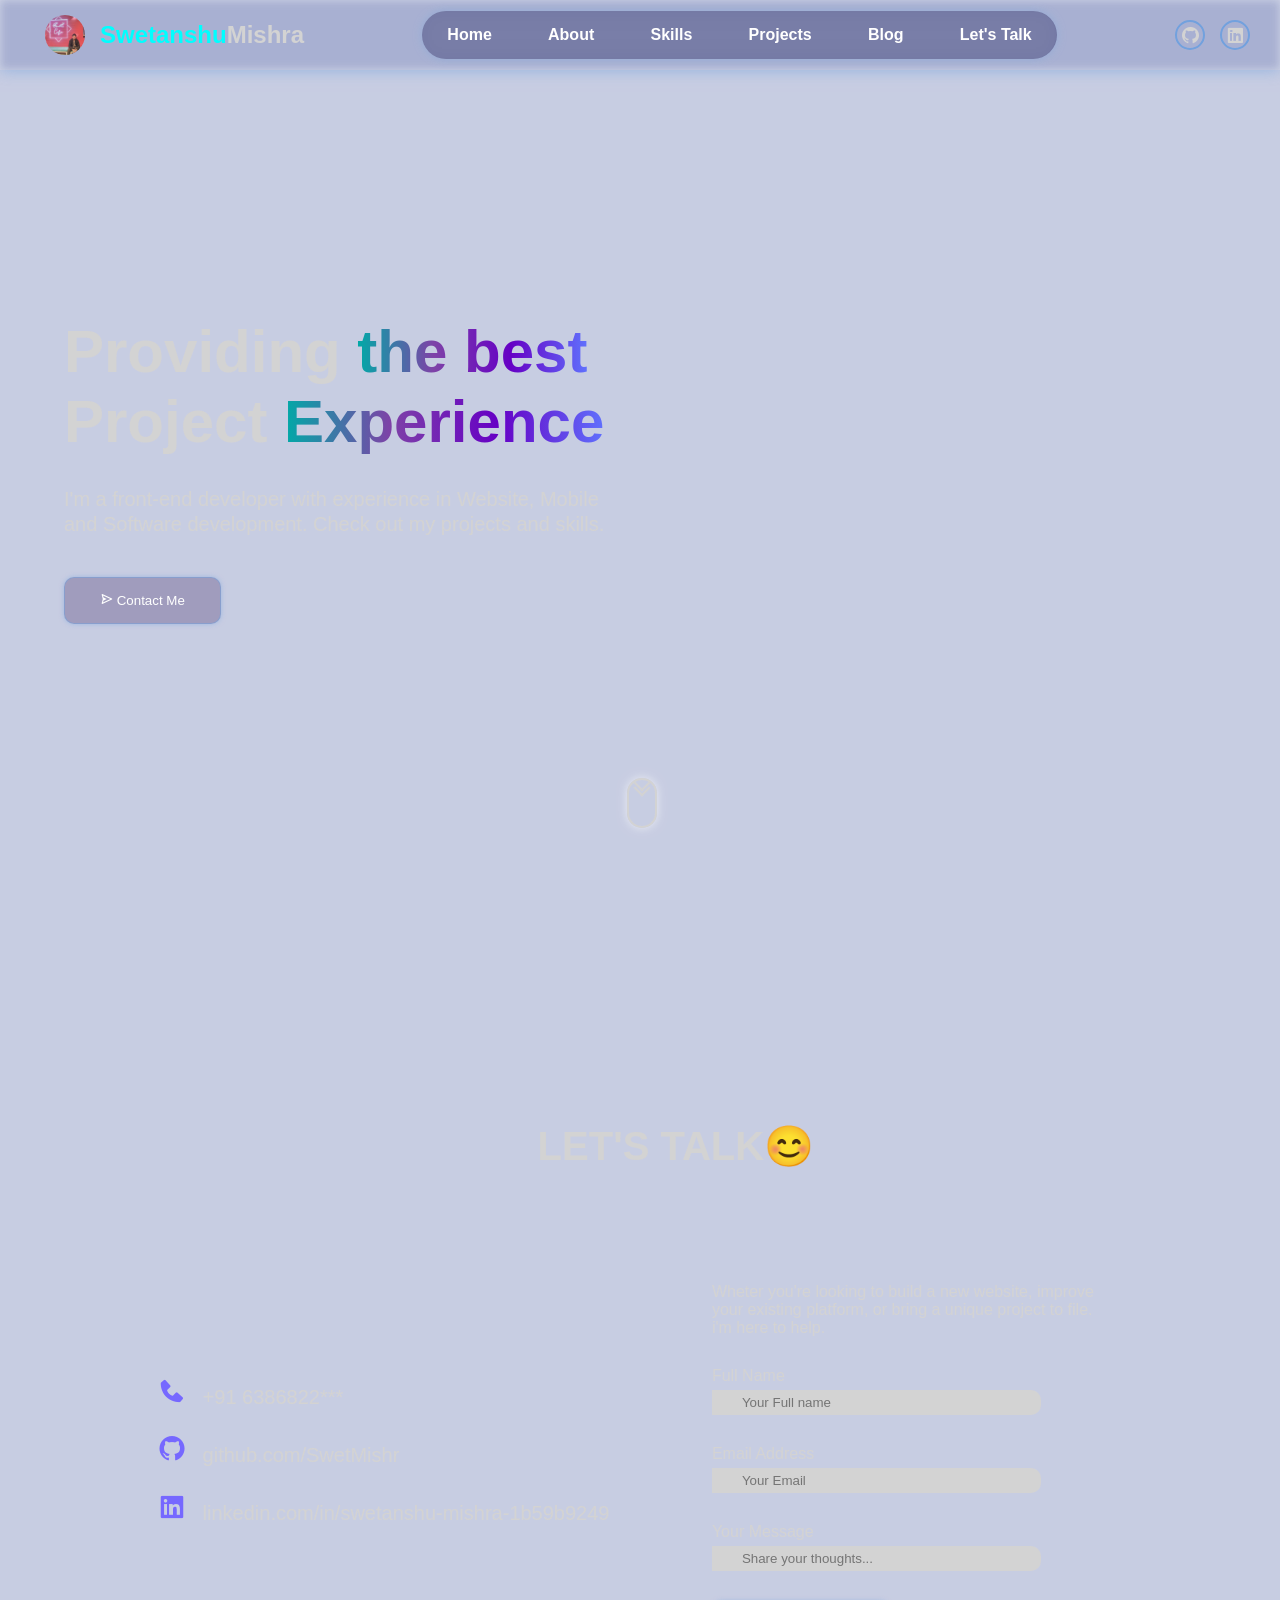
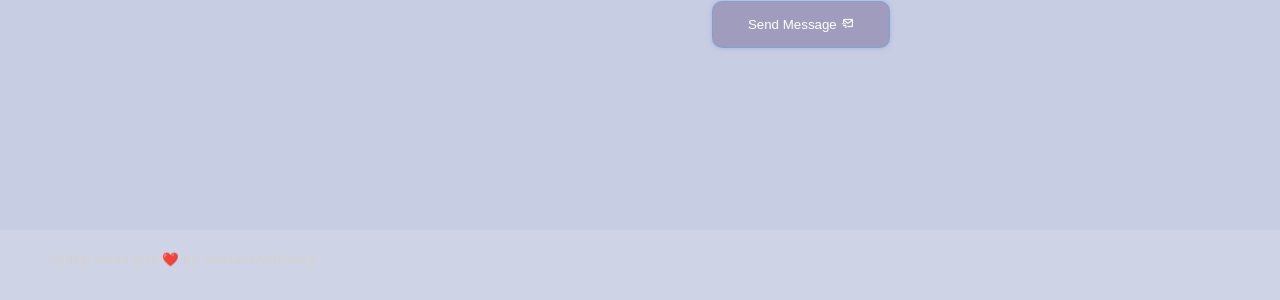
==== commit c47edde7: "Update index.html" ====
--- a/index.html
+++ b/index.html
@@ -1,5 +1,6 @@
 <!DOCTYPE html>
 <html lang="en">
+
 <head>
     <meta charset="UTF-8">
     <meta name="viewport" content="width=device-width, initial-scale=1.0">
@@ -8,9 +9,14 @@
     <link href='https://unpkg.com/boxicons@2.1.4/css/boxicons.min.css' rel='stylesheet'>
     <link rel="stylesheet" href="https://unpkg.com/aos@next/dist/aos.css" />
 </head>
+
 <body>
     <div class="container">
-     <video class="back-vid" autoplay loop muted plays-inline src="videos/galaxy.mp4"></video>
+        <video class="back-vid" autoplay loop muted plays-inline playsinline webkit-playsinline preload="auto"
+            src="videos/galaxy.mp4">
+            <source src="video.mp4" type="video/mp4">
+        </video>
+
 
 
 
@@ -19,7 +25,7 @@
                 <img src="images/HERO.png" alt="logo">
                 <h2><span style="color: #00FFFF;">Swetanshu</span>Mishra</h2>
             </div>
-            
+
             <ul>
                 <li><a href="index.html">Home</a></li>
                 <li><a href="hello-there.html">About</a></li>
@@ -30,31 +36,38 @@
             </ul>
 
             <div class="box-icons">
-                <a href="https://github.com/SwetMishr" target="_blank" rel="noopener noreferrer"><p><i class='bx bxl-github'></i></p></a>
-                <a href="https://www.linkedin.com/in/swetanshu-mishra-1b59b9249" target="_blank" rel="noopener noreferrer"><p><i class='bx bxl-linkedin-square'></i></p></a>
+                <a href="https://github.com/SwetMishr" target="_blank" rel="noopener noreferrer">
+                    <p><i class='bx bxl-github'></i></p>
+                </a>
+                <a href="https://www.linkedin.com/in/swetanshu-mishra-1b59b9249" target="_blank"
+                    rel="noopener noreferrer">
+                    <p><i class='bx bxl-linkedin-square'></i></p>
+                </a>
             </div>
 
             <div class="menu-icon">
                 <i class='bx bx-menu'></i>
-            </div>            
+            </div>
         </header>
         <div class="sidebar">
             <div class="close-icon">
                 <i class='bx bx-x'></i>
             </div>
-            
+
             <ul>
-            <li><a href="index.html">Home</a></li>
-            <li><a href="hello-there.html">About</a></li>
-            <li><a href="skills.html">Skills</a></li>
-            <li><a href="projects.html">Projects</a></li>
-            <li><a href="blog.html">Blog</a></li>
-            <li><a href="lets-talk.html">Let's Talk</a></li>
+                <li><a href="index.html">Home</a></li>
+                <li><a href="hello-there.html">About</a></li>
+                <li><a href="skills.html">Skills</a></li>
+                <li><a href="projects.html">Projects</a></li>
+                <li><a href="blog.html">Blog</a></li>
+                <li><a href="lets-talk.html">Let's Talk</a></li>
             </ul>
 
-            <div class="social-sidebar">
-                <a href="https://github.com/SwetMishr" target="_blank" rel="noopener noreferrer"><i class='bx bxl-github'></i></a>
-                <a href="https://www.linkedin.com/in/swetanshu-mishra-1b59b9249" target="_blank" rel="noopener noreferrer"><i class='bx bxl-linkedin-square'></i></a>
+            <div class="sidebar">
+                <a href="https://github.com/SwetMishr" target="_blank" rel="noopener noreferrer"><i
+                        class='bx bxl-github'></i></a>
+                <a href="https://www.linkedin.com/in/swetanshu-mishra-1b59b9249" target="_blank"
+                    rel="noopener noreferrer"><i class='bx bxl-linkedin-square'></i></a>
             </div>
         </div>
 
@@ -63,23 +76,26 @@
         </div>
 
         <section id="home" class="hero ">
-           <div class="hero-info autoBlur" data-aos="fade-right" data-aos-duration="1000">
+            <div class="hero-info autoBlur" data-aos="fade-right" data-aos-duration="1000">
                 <!-- <div class="hero-info-title" >
                     <i class='bx bxl-sketch'></i>
                  Front-end Developer Portfolio
                 </div> -->
 
-                <h1 data-aos="fade-right" data-aos-duration="3000">Providing <span class="gradient">the best</span> Project <span class="gradient">Experience</span></h1>
+                <h1 data-aos="fade-right" data-aos-duration="3000">Providing <span class="gradient">the best</span>
+                    Project <span class="gradient">Experience</span></h1>
 
-                <p>Frontend Developer with hands-on experience building responsive and user-friendly web applications using React.js, JavaScript, HTML5, and CSS3. Skilled in API integration, UI development, and creating reusable components. Passionate about developing clean, scalable, and performance-optimized applications. Seeking an opportunity to contribute technical and problem-solving skills in a growth-oriented development team.</p>
+                <p>I'm a front-end developer with experience in Website, Mobile and Software development. Check out my
+                    projects and skills.</p>
 
-                <a href='lets-talk.html'><button><i class='bx bx-send' ></i> Contact Me</button></a>
+                <a href='lets-talk.html'><button><i class='bx bx-send'></i> Contact Me</button></a>
             </div>
-            
-            <div class="skills-video-box " >
-                <video class="skills-video autoBlur" autoplay loop muted plays-inline src="videos/hero-video.mp4"></video>
+
+            <div class="skills-video-box ">
+                <video class="skills-video autoBlur" autoplay loop muted plays-inline
+                    src="videos/hero-video.mp4"></video>
             </div>
-        
+
             <div class="scroll-down"></div>
         </section>
 
@@ -88,13 +104,17 @@
 
             <div class="social-box autoBlur">
                 <a href="#"><i class='bx bxs-phone'></i> +91 6386822***</a>
-                <a href="https://github.com/SwetMishr" target="_blank" rel="noopener noreferrer"><i class='bx bxl-github'></i> github.com/SwetMishr</a>
-                <a href="https://www.linkedin.com/in/swetanshu-mishra-1b59b9249" target="_blank" rel="noopener noreferrer"><i class='bx bxl-linkedin-square'></i> linkedin.com/in/swetanshu-mishra-1b59b9249</a> 
+                <a href="https://github.com/SwetMishr" target="_blank" rel="noopener noreferrer"><i
+                        class='bx bxl-github'></i> github.com/SwetMishr</a>
+                <a href="https://www.linkedin.com/in/swetanshu-mishra-1b59b9249" target="_blank"
+                    rel="noopener noreferrer"><i class='bx bxl-linkedin-square'></i>
+                    linkedin.com/in/swetanshu-mishra-1b59b9249</a>
             </div>
 
             <div class="contact-box autoBlur">
-                <p>Wheter you're looking to build a new website, improve your existing platform, or bring a unique project to file. i'm here to help.</p>
-            
+                <p>Wheter you're looking to build a new website, improve your existing platform, or bring a unique
+                    project to file. i'm here to help.</p>
+
                 <p>Full Name</p>
                 <input placeholder="Your Full name" type="full name">
 
@@ -102,24 +122,25 @@
                 <input placeholder="Your Email" type="Contact">
 
                 <p>Your Message</p>
-                <input  class="input-message" type="contact" placeholder="Share your thoughts...">
+                <input class="input-message" type="contact" placeholder="Share your thoughts...">
 
                 <button>Send Message <i class='bx bx-mail-send'></i></button>
             </div>
-        
-        </section> 
+
+        </section>
 
         <section class="footer">
             <h5>©️2026, Made with ❤️ by SwetanshuMishra</h5>
-           
+
         </section>
 
-        
+
     </div>
     <script src="app.js"></script>
     <script src="https://unpkg.com/aos@next/dist/aos.js"></script>
-    <script >
-      AOS.init();
+    <script>
+        AOS.init();
     </script>
 </body>
+
 </html>
--- a/style.css
+++ b/style.css
@@ -41,6 +41,7 @@
     bottom: 0;
     z-index: -1;
     mix-blend-mode:overlay;
+    pointer-events: none;
 }
 
 
